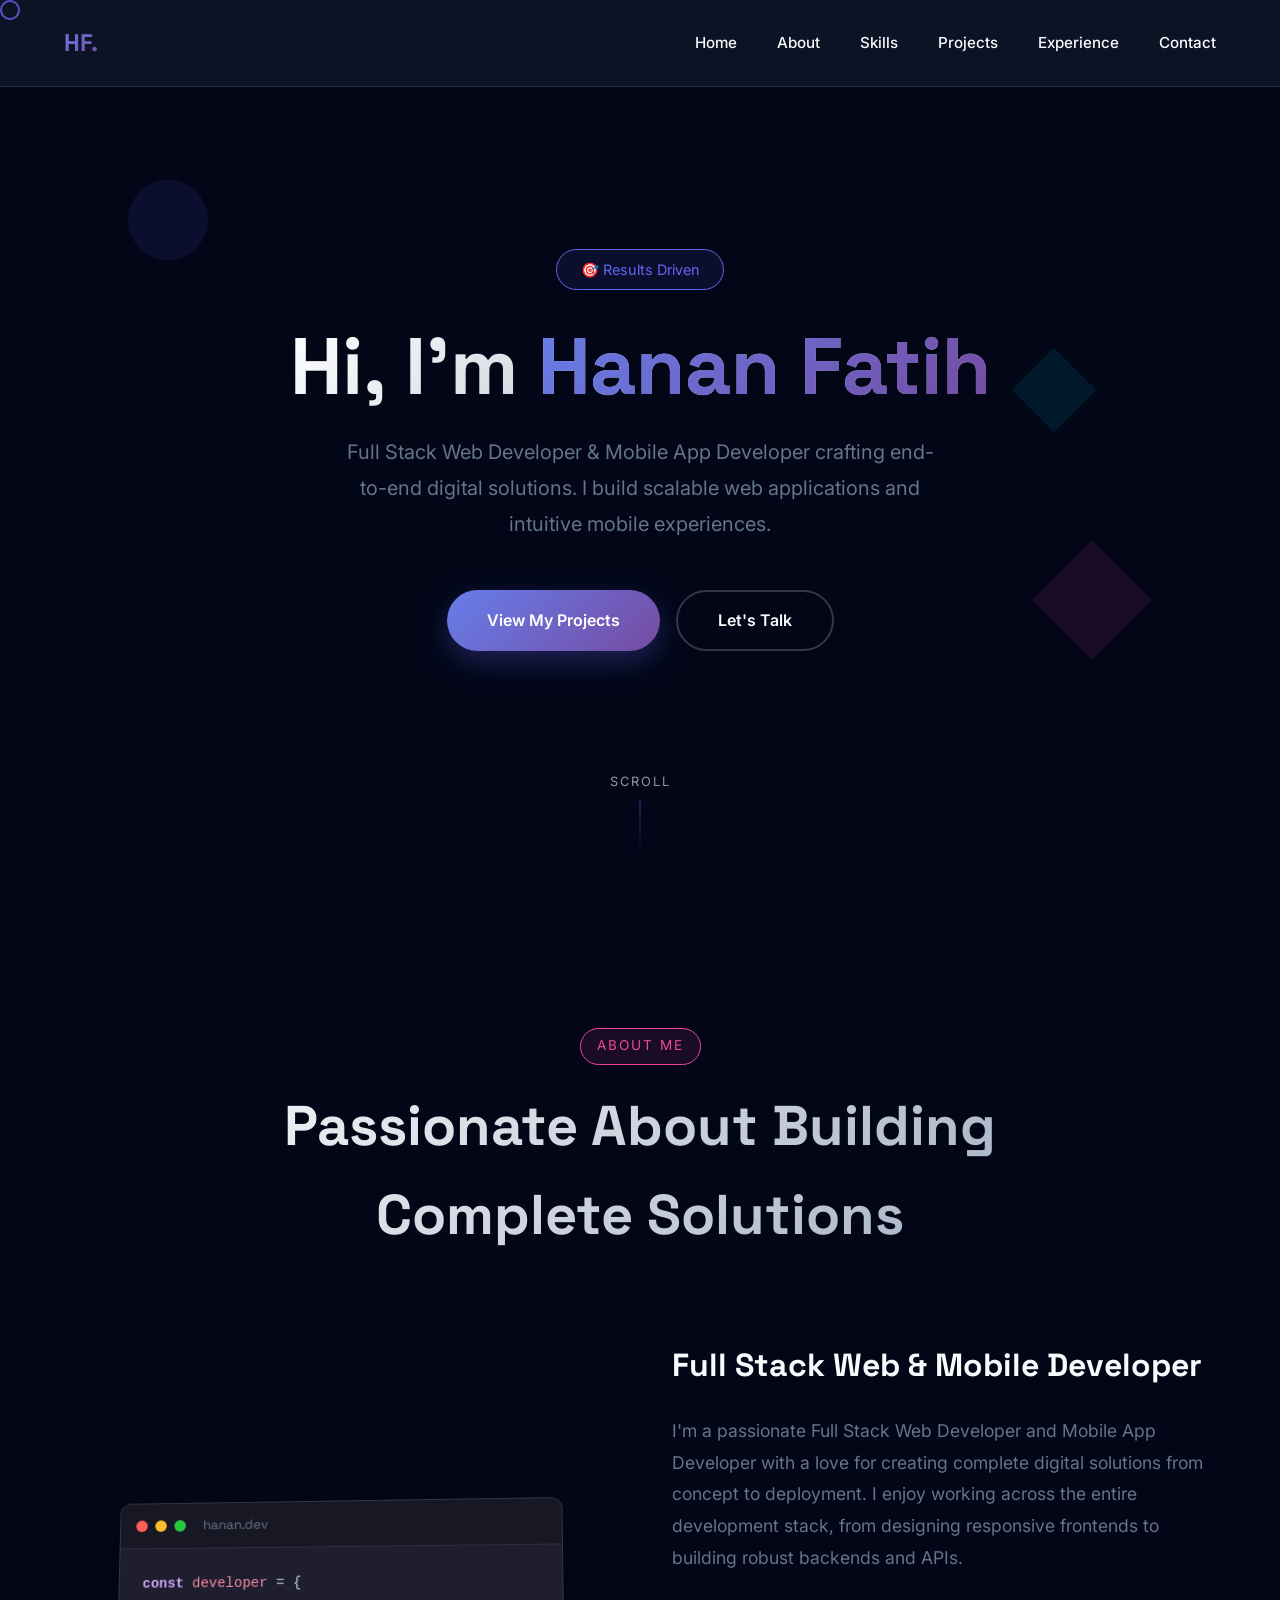
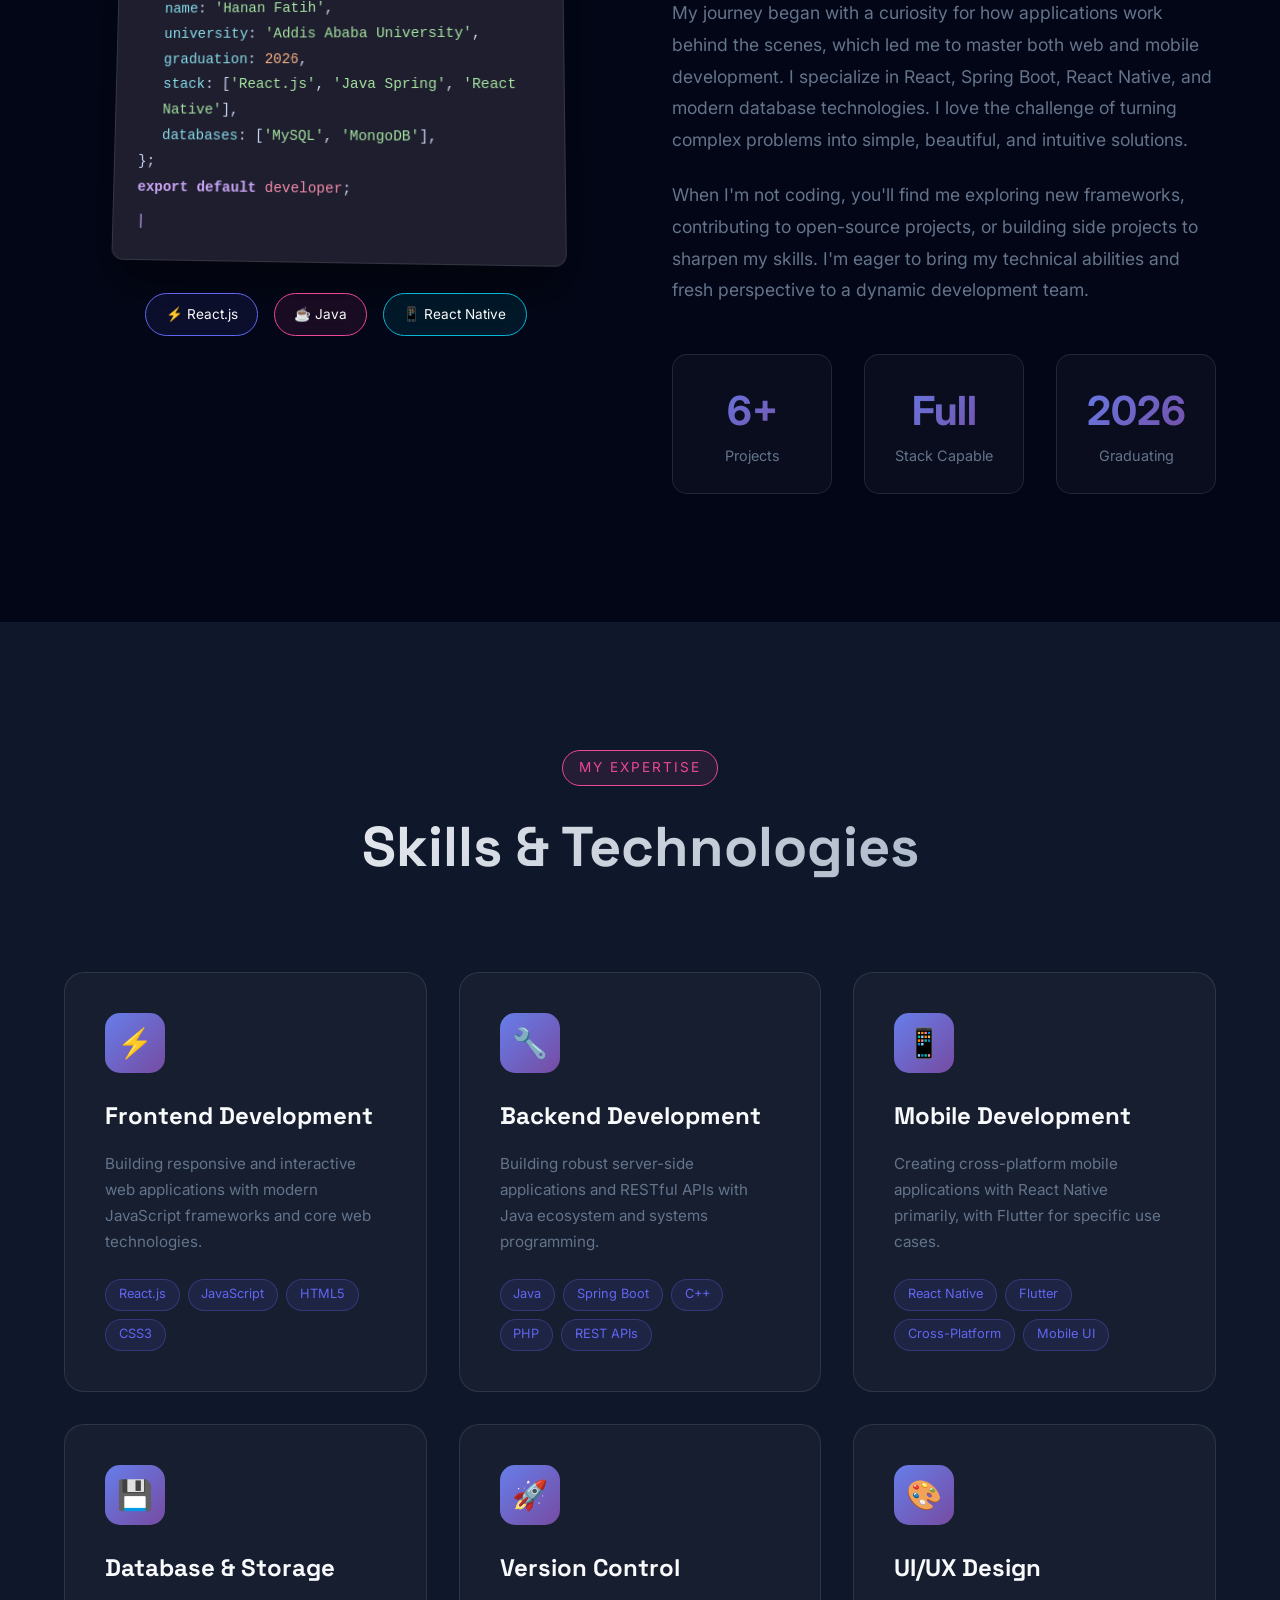
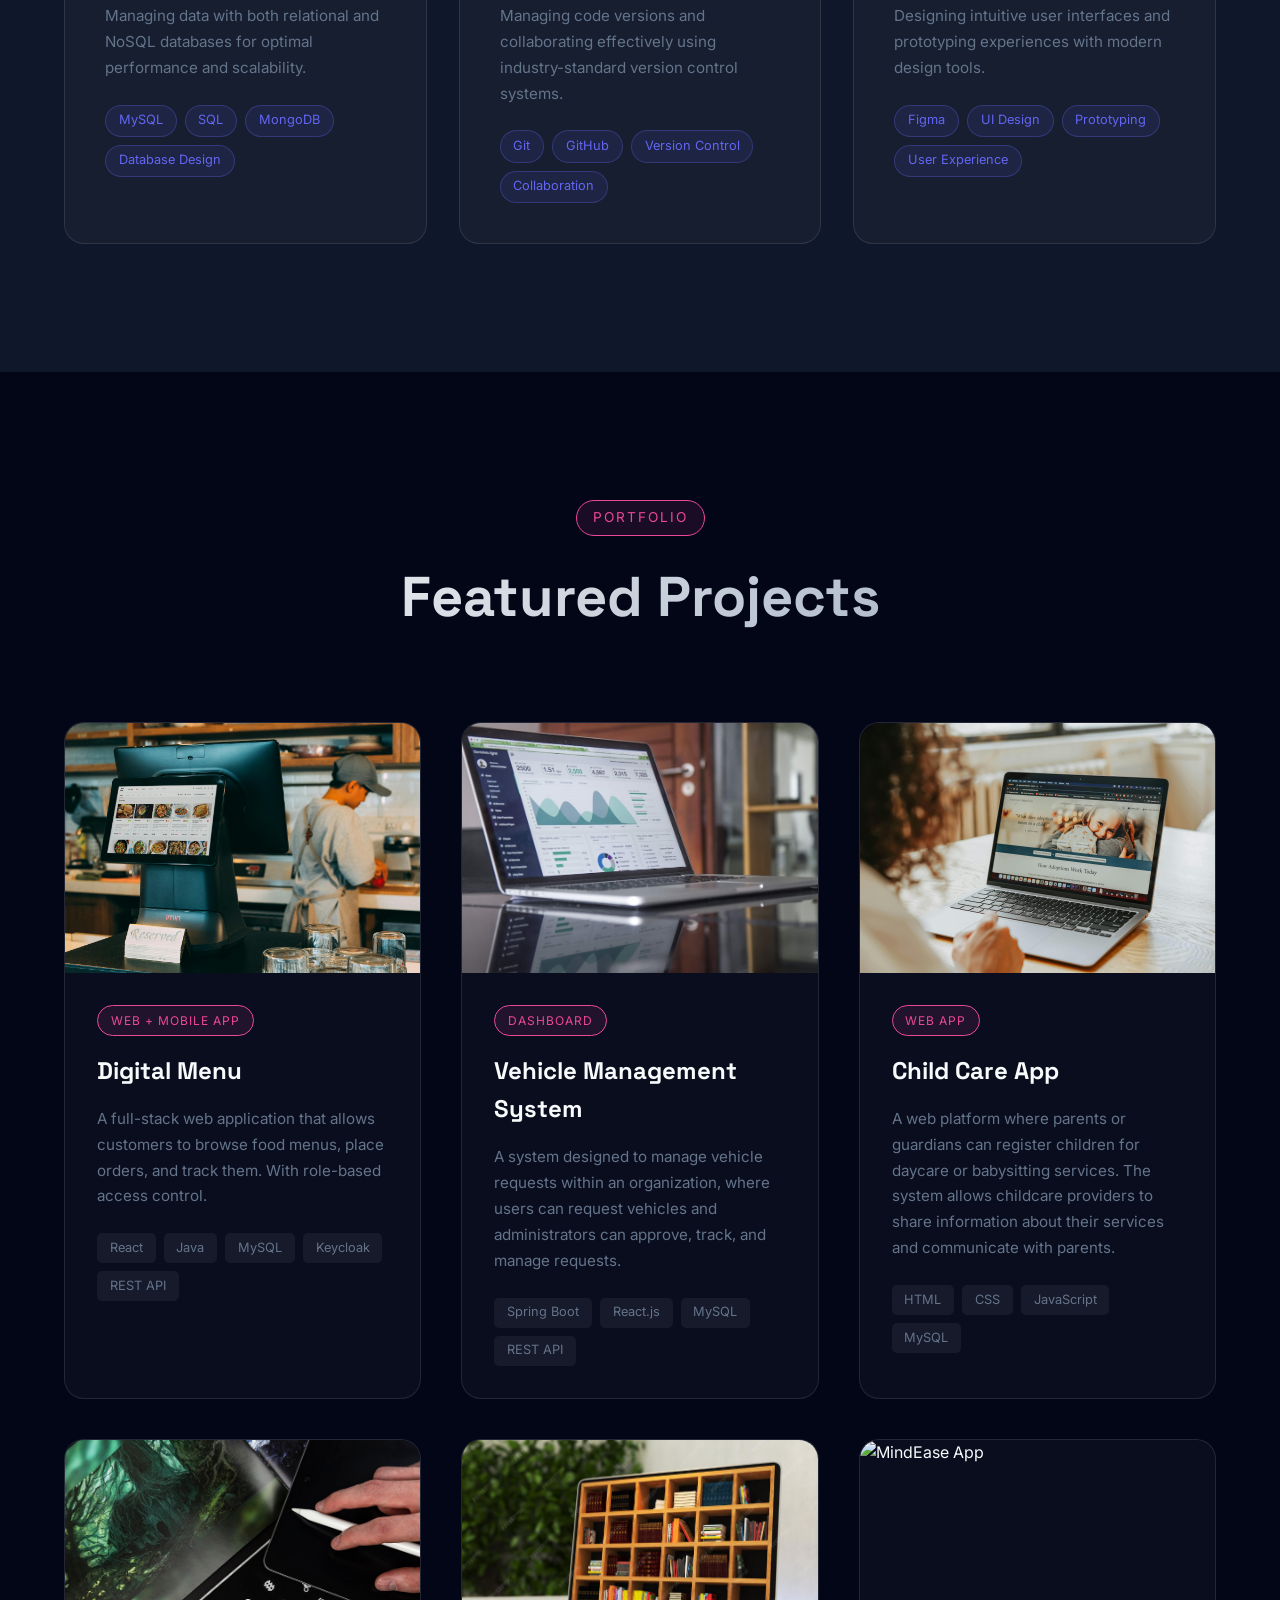
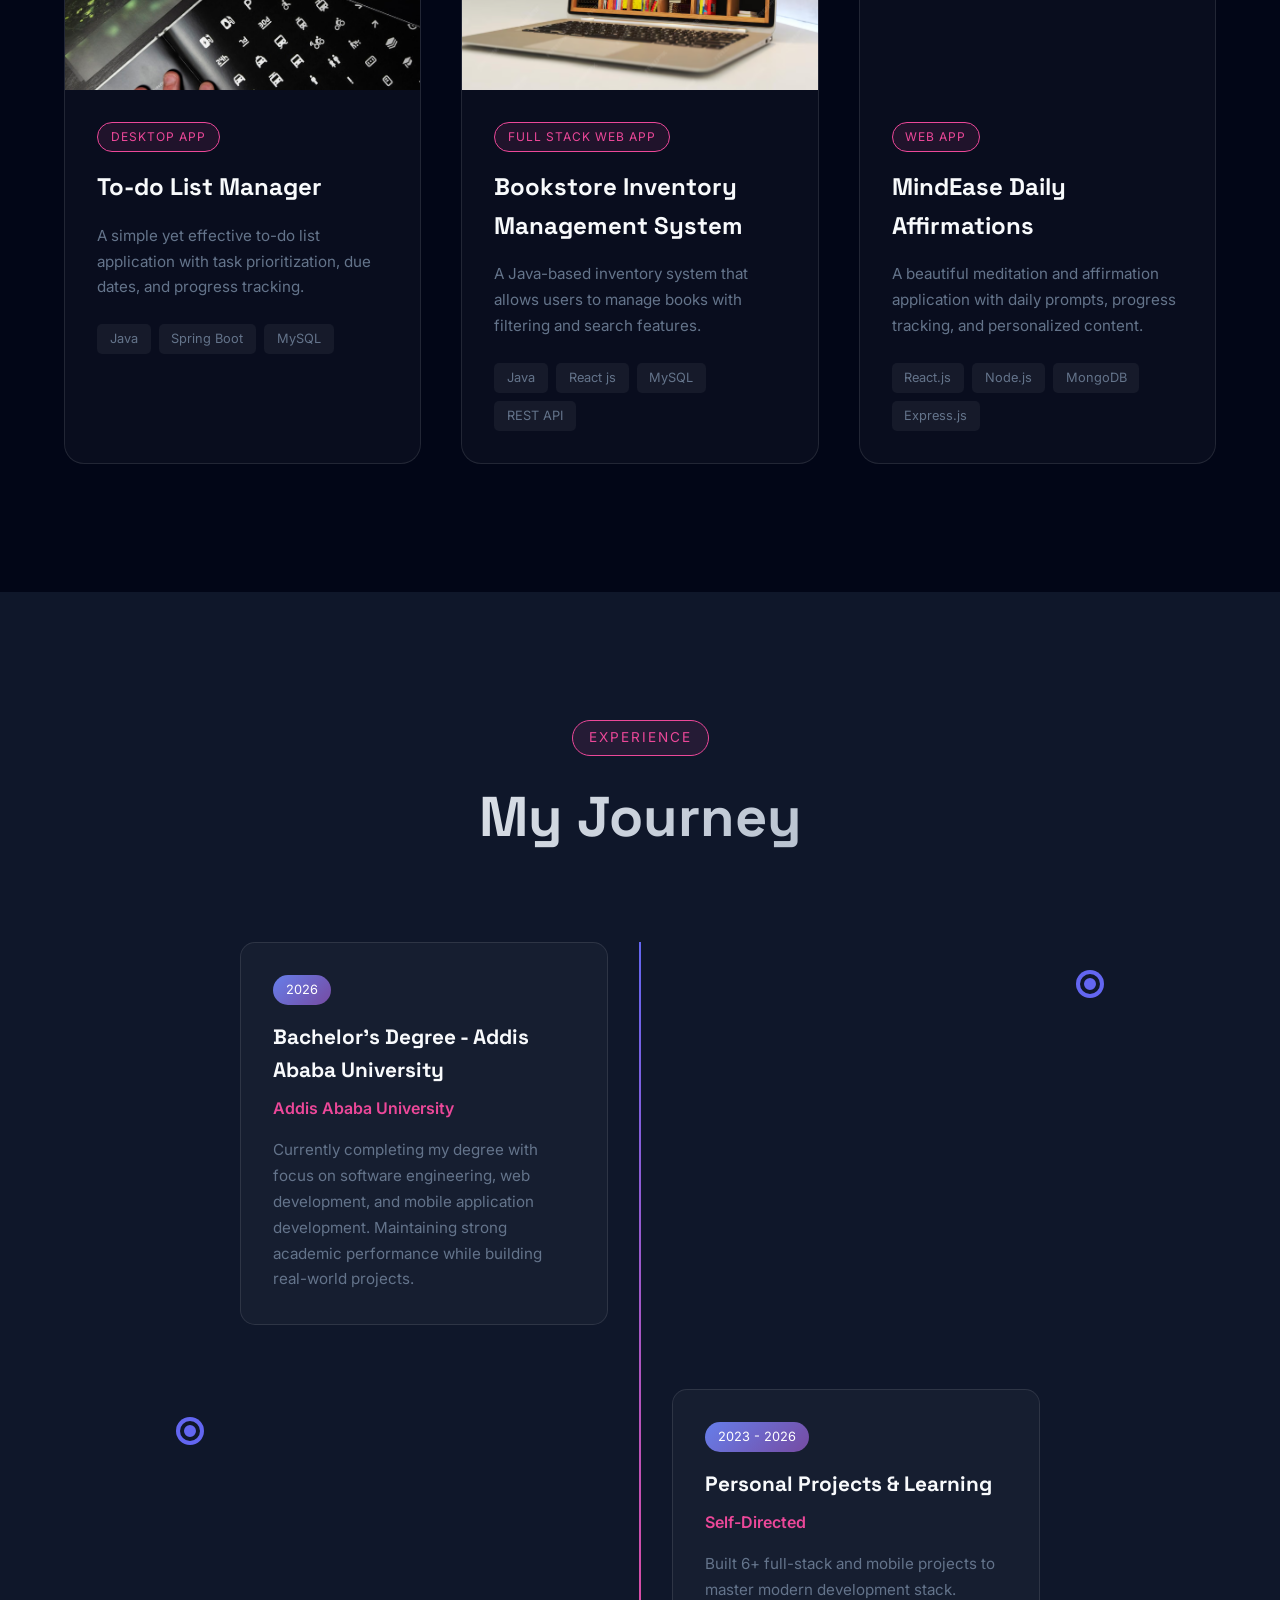
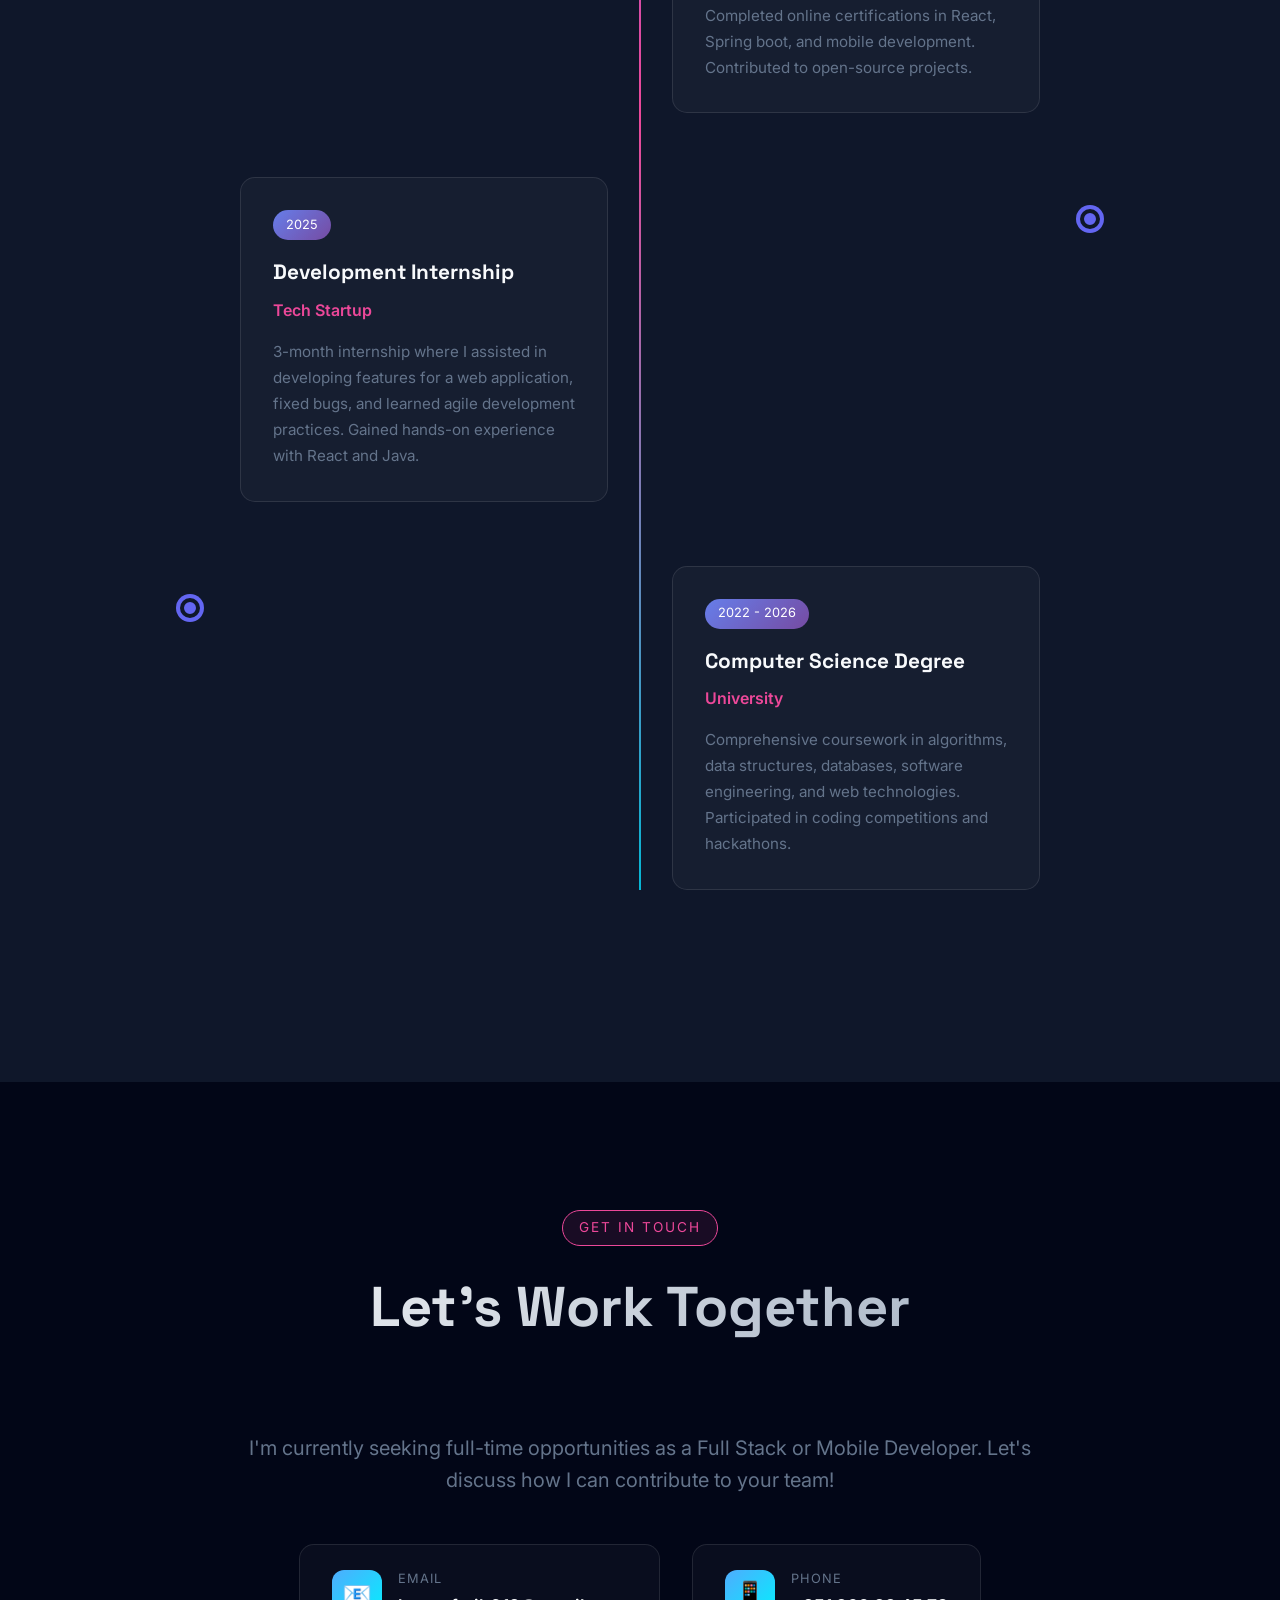
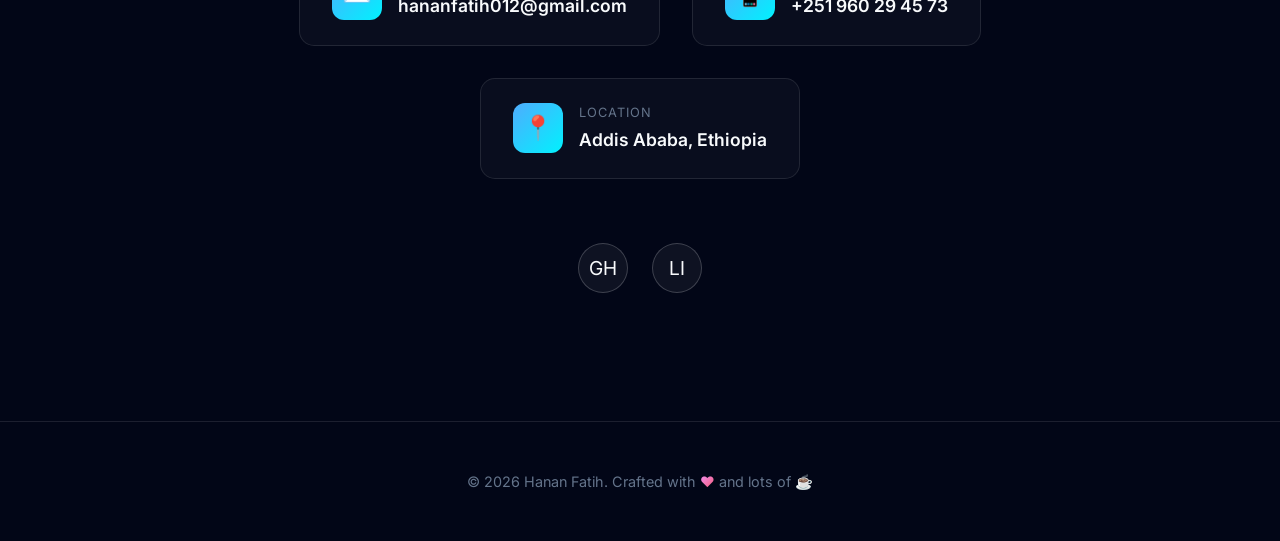
==== index.html @ 32b0396c "renamed:    Portfolio.html -> index.html" ====
<!DOCTYPE html>
<html lang="en">
<head>
    <meta charset="UTF-8">
    <meta name="viewport" content="width=device-width, initial-scale=1.0">
    <title>Hanan Fatih | Full Stack & Mobile Developer</title>
    <link href="https://fonts.googleapis.com/css2?family=Space+Grotesk:wght@300;400;500;600;700&family=Inter:wght@300;400;500;600&display=swap" rel="stylesheet">
    <script src="https://cdnjs.cloudflare.com/ajax/libs/gsap/3.12.2/gsap.min.js"></script>
    <script src="https://cdnjs.cloudflare.com/ajax/libs/gsap/3.12.2/ScrollTrigger.min.js"></script>
    <link rel="stylesheet" href="style.css">
<base target="_blank">
</head>
<body>
    <!-- Custom Cursor -->
    <div class="cursor"></div>

    <!-- Particle Canvas -->
    <canvas id="particles-canvas"></canvas>

    <!-- Navigation -->
    <nav id="navbar">
        <div class="logo">HF.</div>
        <ul class="nav-links">
            <li><a href="#home">Home</a></li>
            <li><a href="#about">About</a></li>
            <li><a href="#skills">Skills</a></li>
            <li><a href="#projects">Projects</a></li>
            <li><a href="#experience">Experience</a></li>
            <li><a href="#contact">Contact</a></li>
        </ul>
        <div class="mobile-menu">
            <span></span>
            <span></span>
            <span></span>
        </div>
    </nav>

    <!-- Hero Section -->
    <section class="hero" id="home">
        <div class="hero-bg">
            <div class="floating-shapes">
                <div class="shape"></div>
                <div class="shape"></div>
                <div class="shape"></div>
            </div>
        </div>
        <div class="hero-content">
            <div class="hero-badge">🎯 Results Driven</div>
            <h1>Hi, I'm <span>Hanan Fatih</span></h1>
            <p>Full Stack Web Developer & Mobile App Developer crafting end-to-end digital solutions. I build scalable web applications and intuitive mobile experiences.</p>
            <div class="hero-buttons">
                <a href="#projects" class="btn btn-primary">View My Projects</a>
                <a href="#contact" class="btn btn-secondary">Let's Talk</a>
            </div>
        </div>
        <div class="scroll-indicator">
            <span>Scroll</span>
            <div class="scroll-line"></div>
        </div>
    </section>

    <!-- About Section -->
    <section class="about" id="about">
        <div class="section-header reveal">
            <span class="section-tag">About Me</span>
            <h2 class="section-title">Passionate About Building<br>Complete Solutions</h2>
        </div>
        <div class="about-grid">
            <div class="about-visual reveal">
                <div class="code-window">
                    <div class="code-header">
                        <div class="code-dot red"></div>
                        <div class="code-dot yellow"></div>
                        <div class="code-dot green"></div>
                        <span class="code-title">hanan.dev</span>
                    </div>
                    <div class="code-content">
                        <div class="code-line">
                            <span class="code-keyword">const</span> <span class="code-variable">developer</span> = {
                        </div>
                        <div class="code-line indent">
                            <span class="code-property">name</span>: <span class="code-string">'Hanan Fatih'</span>,
                        </div>
                        <div class="code-line indent">
                            <span class="code-property">university</span>: <span class="code-string">'Addis Ababa University'</span>,
                        </div>
                        <div class="code-line indent">
                            <span class="code-property">graduation</span>: <span class="code-number">2026</span>,
                        </div>
                        <div class="code-line indent">
                            <span class="code-property">stack</span>: [<span class="code-string">'React.js'</span>, <span class="code-string">'Java Spring'</span>, <span class="code-string">'React Native'</span>],
                        </div>
                        <div class="code-line indent">
                            <span class="code-property">databases</span>: [<span class="code-string">'MySQL'</span>, <span class="code-string">'MongoDB'</span>],
                        </div>
                        <div class="code-line">};</div>
                        <div class="code-line">
                            <span class="code-keyword">export default</span> <span class="code-variable">developer</span>;
                        </div>
                        <div class="cursor-blink">|</div>
                    </div>
                </div>
                <div class="floating-badges">
                    <div class="float-badge">⚡ React.js</div>
                    <div class="float-badge">☕ Java </div>
                    <div class="float-badge">📱 React Native</div>
                </div>
            </div>
            <div class="about-content reveal">
                <h3>Full Stack Web & Mobile Developer</h3>
                <p>I'm a passionate Full Stack Web Developer and Mobile App Developer with a love for creating complete digital solutions from concept to deployment. I enjoy working across the entire development stack, from designing responsive frontends to building robust backends and APIs.</p>
                <p>My journey began with a curiosity for how applications work behind the scenes, which led me to master both web and mobile development. I specialize in React, Spring Boot, React Native, and modern database technologies. I love the challenge of turning complex problems into simple, beautiful, and intuitive solutions.</p>
                <p>When I'm not coding, you'll find me exploring new frameworks, contributing to open-source projects, or building side projects to sharpen my skills. I'm eager to bring my technical abilities and fresh perspective to a dynamic development team.</p>
                <div class="stats">
                    <div class="stat-item">
                        <span class="stat-number">6+</span>
                        <span class="stat-label">Projects </span>
                    </div>
                    <div class="stat-item">
                        <span class="stat-number">Full</span>
                        <span class="stat-label">Stack Capable</span>
                    </div>
                    <div class="stat-item">
                        <span class="stat-number">2026</span>
                        <span class="stat-label">Graduating</span>
                    </div>
                </div>
            </div>
        </div>
    </section>

    <!-- Skills Section -->
    <section class="skills" id="skills">
        <div class="section-header reveal">
            <span class="section-tag">My Expertise</span>
            <h2 class="section-title">Skills & Technologies</h2>
        </div>
        <div class="skills-grid">
            <div class="skill-card reveal">
                <div class="skill-icon">⚡</div>
                <h3>Frontend Development</h3>
                <p>Building responsive and interactive web applications with modern JavaScript frameworks and core web technologies.</p>
                <div class="skill-tags">
                    <span class="skill-tag">React.js</span>
                    <span class="skill-tag">JavaScript</span>
                    <span class="skill-tag">HTML5</span>
                    <span class="skill-tag">CSS3</span>
                </div>
            </div>
            <div class="skill-card reveal">
                <div class="skill-icon">🔧</div>
                <h3>Backend Development</h3>
                <p>Building robust server-side applications and RESTful APIs with Java ecosystem and systems programming.</p>
                <div class="skill-tags">
                    <span class="skill-tag">Java</span>
                    <span class="skill-tag">Spring Boot</span>
                    <span class="skill-tag">C++</span>
                    <span class="skill-tag">PHP</span>
                    <span class="skill-tag">REST APIs</span>
                </div>
            </div>
            <div class="skill-card reveal">
                <div class="skill-icon">📱</div>
                <h3>Mobile Development</h3>
                <p>Creating cross-platform mobile applications with React Native primarily, with Flutter for specific use cases.</p>
                <div class="skill-tags">
                    <span class="skill-tag">React Native</span>
                    <span class="skill-tag">Flutter</span>
                    <span class="skill-tag">Cross-Platform</span>
                    <span class="skill-tag">Mobile UI</span>
                </div>
            </div>
            <div class="skill-card reveal">
                <div class="skill-icon">💾</div>
                <h3>Database & Storage</h3>
                <p>Managing data with both relational and NoSQL databases for optimal performance and scalability.</p>
                <div class="skill-tags">
                    <span class="skill-tag">MySQL</span>
                    <span class="skill-tag">SQL</span>
                    <span class="skill-tag">MongoDB</span>
                    <span class="skill-tag">Database Design</span>
                </div>
            </div>
            <div class="skill-card reveal">
                <div class="skill-icon">🚀</div>
                <h3>Version Control</h3>
                <p>Managing code versions and collaborating effectively using industry-standard version control systems.</p>
                <div class="skill-tags">
                    <span class="skill-tag">Git</span>
                    <span class="skill-tag">GitHub</span>
                    <span class="skill-tag">Version Control</span>
                    <span class="skill-tag">Collaboration</span>
                </div>
            </div>
            <div class="skill-card reveal">
                <div class="skill-icon">🎨</div>
                <h3>UI/UX Design</h3>
                <p>Designing intuitive user interfaces and prototyping experiences with modern design tools.</p>
                <div class="skill-tags">
                    <span class="skill-tag">Figma</span>
                    <span class="skill-tag">UI Design</span>
                    <span class="skill-tag">Prototyping</span>
                    <span class="skill-tag">User Experience</span>
                </div>
            </div>
        </div>
    </section>

    <!-- Projects Section -->
    <section class="projects" id="projects">
        <div class="section-header reveal">
            <span class="section-tag">Portfolio</span>
            <h2 class="section-title">Featured Projects</h2>
        </div>
        <div class="projects-grid">
            <div class="project-card reveal">
                <div class="project-image">
                    <img src="./assets/DigitalMenu.jpg" alt="Digital Menu">
                    <div class="project-overlay">
                        <div class="project-links">
                            <a href="#" class="project-link" title="View Live">🔗</a>
                            <a href="#" class="project-link" title="View Code">💻</a>
                        </div>
                    </div>
                </div>
                <div class="project-content">
                    <span class="project-category">Web + Mobile App</span>
                    <h3>Digital Menu</h3>
                    <p>A full-stack web application that allows customers to browse food menus, place orders, and track them. With role-based access control.</p>
                    <div class="project-tech">
                        <span class="tech-tag">React</span>
                        <span class="tech-tag">Java</span>
                        <span class="tech-tag">MySQL</span>
                        <span class="tech-tag">Keycloak</span>
                        <span class="tech-tag">REST API</span>
                    </div>
                </div>
            </div>
            <div class="project-card reveal">
                <div class="project-image">
                    <img src="./assets/vehicleWeb.jpg" alt="Vehicle Management System">
                    <div class="project-overlay">
                        <div class="project-links">
                            <a href="#" class="project-link" title="View Live">🔗</a>
                            <a href="#" class="project-link" title="View Code">💻</a>
                        </div>
                    </div>
                </div>
                <div class="project-content">
                    <span class="project-category">Dashboard</span>
                    <h3>Vehicle Management System</h3>
                    <p>A system designed to manage vehicle requests within an organization, where users can request vehicles and administrators can approve, track, and manage requests.</p>
                    <div class="project-tech">
                        <span class="tech-tag">Spring Boot</span>
                        <span class="tech-tag">React.js</span>
                        <span class="tech-tag">MySQL</span>
                        <span class="tech-tag">REST API</span>
                    </div>
                </div>
            </div>
            <div class="project-card reveal">
                <div class="project-image">
                    <img src="./assets/ChildCare.jpg" alt="Task Management App">
                    <div class="project-overlay">
                        <div class="project-links">
                            <a href="#" class="project-link" title="View Live">🔗</a>
                            <a href="#" class="project-link" title="View Code">💻</a>
                        </div>
                    </div>
                </div>
                <div class="project-content">
                    <span class="project-category">Web App</span>
                    <h3>Child Care App</h3>
                    <p>A web platform where parents or guardians can register children for daycare or babysitting services. The system allows childcare providers to share information about their services and communicate with parents.</p>
                    <div class="project-tech">
                        <span class="tech-tag">HTML</span>
                        <span class="tech-tag">CSS</span>
                        <span class="tech-tag">JavaScript</span>
                        <span class="tech-tag">MySQL</span>
                    </div>
                </div>
            </div>
            <div class="project-card reveal">
                <div class="project-image">
                    <img src="./assets/TodoApp.jpg" alt="To-do List Manager">
                    <div class="project-overlay">
                        <div class="project-links">
                            <a href="#" class="project-link" title="View Live">🔗</a>
                            <a href="#" class="project-link" title="View Code">💻</a>
                        </div>
                    </div>
                </div>
                <div class="project-content">
                    <span class="project-category">Desktop App</span>
                    <h3>To-do List Manager</h3>
                    <p>A simple yet effective to-do list application with task prioritization, due dates, and progress tracking.</p>
                    <div class="project-tech">
                        <span class="tech-tag">Java</span>
                        <span class="tech-tag">Spring Boot</span>
                        <span class="tech-tag">MySQL</span>
                    </div>
                </div>
            </div>
            <div class="project-card reveal">
                <div class="project-image">
                    <img src="./assets/BookInventory.png" alt="Bookstore Inventory Management System">
                    <div class="project-overlay">
                        <div class="project-links">
                            <a href="#" class="project-link" title="View Live">🔗</a>
                            <a href="#" class="project-link" title="View Code">💻</a>
                        </div>
                    </div>
                </div>
                <div class="project-content">
                    <span class="project-category">Full Stack Web App</span>
                    <h3>Bookstore Inventory Management System</h3>
                    <p>A Java-based inventory system that allows users to manage books with filtering and search features. </p>
                    <div class="project-tech">
                        <span class="tech-tag">Java</span>
                        <span class="tech-tag">React js</span>
                        <span class="tech-tag">MySQL</span>
                        <span class="tech-tag">REST API</span>
                    </div>
                </div>
            </div>
            <div class="project-card reveal">
                <div class="project-image">
                    <img src="./assets/mentalHealth.jpg" alt="MindEase App">
                    <div class="project-overlay">
                        <div class="project-links">
                            <a href="#" class="project-link" title="View Live">🔗</a>
                            <a href="#" class="project-link" title="View Code">💻</a>
                        </div>
                    </div>
                </div>
                <div class="project-content">
                    <span class="project-category">Web App</span>
                    <h3>MindEase Daily Affirmations</h3>
                    <p>A beautiful meditation and affirmation application with daily prompts, progress tracking, and personalized content.</p>
                    <div class="project-tech">
                        <span class="tech-tag">React.js</span>
                        <span class="tech-tag">Node.js</span>
                        <span class="tech-tag">MongoDB</span>
                        <span class="tech-tag">Express.js</span>
                    </div>
                </div>
            </div>
            
        </div>
    </section>

    <!-- Experience Section -->
    <section class="experience" id="experience">
        <div class="section-header reveal">
            <span class="section-tag">Experience</span>
            <h2 class="section-title">My Journey</h2>
        </div>
        <div class="timeline">
            <div class="timeline-item reveal">
                <div class="timeline-content">
                    <span class="timeline-date">2026</span>
                    <h3>Bachelor's Degree - Addis Ababa University</h3>
                    <span class="timeline-company">Addis Ababa University</span>
                    <p>Currently completing my degree with focus on software engineering, web development, and mobile application development. Maintaining strong academic performance while building real-world projects.</p>
                </div>
                <div class="timeline-dot"></div>
            </div>
            <div class="timeline-item reveal">
                <div class="timeline-content">
                    <span class="timeline-date">2023 - 2026</span>
                    <h3>Personal Projects & Learning</h3>
                    <span class="timeline-company">Self-Directed</span>
                    <p>Built 6+ full-stack and mobile projects to master modern development stack. Completed online certifications in React, Spring boot, and mobile development. Contributed to open-source projects.</p>
                </div>
                <div class="timeline-dot"></div>
            </div>
            <div class="timeline-item reveal">
                <div class="timeline-content">
                    <span class="timeline-date">2025</span>
                    <h3>Development Internship</h3>
                    <span class="timeline-company">Tech Startup</span>
                    <p>3-month internship where I assisted in developing features for a web application, fixed bugs, and learned agile development practices. Gained hands-on experience with React and Java.</p>
                </div>
                <div class="timeline-dot"></div>
            </div>
            <div class="timeline-item reveal">
                <div class="timeline-content">
                    <span class="timeline-date">2022 - 2026</span>
                    <h3>Computer Science Degree</h3>
                    <span class="timeline-company">University</span>
                    <p>Comprehensive coursework in algorithms, data structures, databases, software engineering, and web technologies. Participated in coding competitions and hackathons.</p>
                </div>
                <div class="timeline-dot"></div>
            </div>
        </div>
    </section>

    <!-- Contact Section -->
    <section class="contact" id="contact">
        <div class="section-header reveal">
            <span class="section-tag">Get In Touch</span>
            <h2 class="section-title">Let's Work Together</h2>
        </div>
        <div class="contact-container reveal">
            <p class="contact-text">I'm currently seeking full-time opportunities as a Full Stack or Mobile Developer. Let's discuss how I can contribute to your team!</p>
            <div class="contact-links">
                <a href="mailto:hananfatih012@gmail.com" class="contact-item">
                    <div class="contact-icon">📧</div>
                    <div class="contact-info">
                        <div class="contact-label">Email</div>
                        <div class="contact-value">hananfatih012@gmail.com</div>
                    </div>
                </a>
                <a href="tel:+251960294573" class="contact-item">
                    <div class="contact-icon">📱</div>
                    <div class="contact-info">
                        <div class="contact-label">Phone</div>
                        <div class="contact-value">+251 960 29 45 73</div>
                    </div>
                </a>
                <a href="#" class="contact-item">
                    <div class="contact-icon">📍</div>
                    <div class="contact-info">
                        <div class="contact-label">Location</div>
                        <div class="contact-value">Addis Ababa, Ethiopia</div>
                    </div>
                </a>
            </div>
            <div class="social-links">
                <a href="https://github.com/hanufa10" class="social-link" title="GitHub">GH</a>
                <a href="https://www.linkedin.com/in/hanan-fatih-b76311338" class="social-link" title="LinkedIn">LI</a>
                
            </div>
        </div>
    </section>

    <!-- Footer -->
    <footer>
        <p>© 2026 Hanan Fatih. Crafted with <span>♥</span> and lots of ☕</p>
    </footer>

    <script>
        // Register GSAP ScrollTrigger
        gsap.registerPlugin(ScrollTrigger);

        // Custom Cursor
        const cursor = document.querySelector('.cursor');
        const interactiveElements = document.querySelectorAll('a, button, .skill-card, .project-card, .contact-item');

        document.addEventListener('mousemove', (e) => {
            cursor.style.left = e.clientX - 10 + 'px';
            cursor.style.top = e.clientY - 10 + 'px';
        });

        interactiveElements.forEach(el => {
            el.addEventListener('mouseenter', () => cursor.classList.add('hover'));
            el.addEventListener('mouseleave', () => cursor.classList.remove('hover'));
        });

        // Navigation scroll effect
        const navbar = document.getElementById('navbar');
        window.addEventListener('scroll', () => {
            if (window.scrollY > 50) {
                navbar.classList.add('scrolled');
            } else {
                navbar.classList.remove('scrolled');
            }
        });

        // Reveal animations - FIXED: Use GSAP for better reliability
        const revealElements = document.querySelectorAll('.reveal');

        revealElements.forEach((element, index) => {
            // Set initial state
            gsap.set(element, { opacity: 0, y: 30 });

            // Create scroll trigger
            ScrollTrigger.create({
                trigger: element,
                start: 'top 85%',
                onEnter: () => {
                    gsap.to(element, {
                        opacity: 1,
                        y: 0,
                        duration: 0.8,
                        delay: index * 0.05,
                        ease: 'power3.out'
                    });
                },
                once: true
            });
        });

        // GSAP Animations for hero
        gsap.from('.hero-badge', {
            opacity: 0,
            y: 30,
            duration: 1,
            delay: 0.2,
            ease: 'power3.out'
        });

        gsap.from('.hero h1', {
            opacity: 0,
            y: 50,
            duration: 1,
            delay: 0.4,
            ease: 'power3.out'
        });

        gsap.from('.hero p', {
            opacity: 0,
            y: 30,
            duration: 1,
            delay: 0.6,
            ease: 'power3.out'
        });

        gsap.from('.hero-buttons', {
            opacity: 0,
            y: 30,
            duration: 1,
            delay: 0.8,
            ease: 'power3.out'
        });

        // Parallax effect for shapes
        gsap.to('.shape', {
            scrollTrigger: {
                trigger: '.hero',
                start: 'top top',
                end: 'bottom top',
                scrub: 1
            },
            y: 200,
            rotation: 360
        });

        // Stagger animations for cards
        gsap.from('.skill-card', {
            scrollTrigger: {
                trigger: '.skills-grid',
                start: 'top 80%'
            },
            opacity: 0,
            y: 50,
            duration: 0.8,
            stagger: 0.1,
            ease: 'power3.out'
        });

        gsap.from('.project-card', {
            scrollTrigger: {
                trigger: '.projects-grid',
                start: 'top 80%'
            },
            opacity: 0,
            y: 50,
            duration: 0.8,
            stagger: 0.15,
            ease: 'power3.out'
        });

        gsap.from('.timeline-item', {
            scrollTrigger: {
                trigger: '.timeline',
                start: 'top 80%'
            },
            opacity: 0,
            x: -50,
            duration: 0.8,
            stagger: 0.2,
            ease: 'power3.out'
        });

        // Particle System
        const canvas = document.getElementById('particles-canvas');
        const ctx = canvas.getContext('2d');

        canvas.width = window.innerWidth;
        canvas.height = window.innerHeight;

        const particles = [];
        const particleCount = 25;

        class Particle {
            constructor() {
                this.x = Math.random() * canvas.width;
                this.y = Math.random() * canvas.height;
                this.size = Math.random() * 2 + 1;
                this.speedX = Math.random() * 0.5 - 0.25;
                this.speedY = Math.random() * 0.5 - 0.25;
                this.color = `rgba(${Math.random() * 100 + 100}, ${Math.random() * 100 + 100}, 255, ${Math.random() * 0.3 + 0.1})`;
            }

            update() {
                this.x += this.speedX;
                this.y += this.speedY;

                if (this.x > canvas.width) this.x = 0;
                if (this.x < 0) this.x = canvas.width;
                if (this.y > canvas.height) this.y = 0;
                if (this.y < 0) this.y = canvas.height;
            }

            draw() {
                ctx.fillStyle = this.color;
                ctx.beginPath();
                ctx.arc(this.x, this.y, this.size, 0, Math.PI * 2);
                ctx.fill();
            }
        }

        function initParticles() {
            for (let i = 0; i < particleCount; i++) {
                particles.push(new Particle());
            }
        }

        function animateParticles() {
            ctx.clearRect(0, 0, canvas.width, canvas.height);

            for (let i = 0; i < particles.length; i++) {
                particles[i].update();
                particles[i].draw();

                // Connect particles
                for (let j = i; j < particles.length; j++) {
                    const dx = particles[i].x - particles[j].x;
                    const dy = particles[i].y - particles[j].y;
                    const distance = Math.sqrt(dx * dx + dy * dy);

                    if (distance < 100) {
                        ctx.beginPath();
                        ctx.strokeStyle = `rgba(99, 102, 241, ${0.1 - distance/1000})`;
                        ctx.lineWidth = 0.5;
                        ctx.moveTo(particles[i].x, particles[i].y);
                        ctx.lineTo(particles[j].x, particles[j].y);
                        ctx.stroke();
                    }
                }
            }

            requestAnimationFrame(animateParticles);
        }

        initParticles();
        animateParticles();

        window.addEventListener('resize', () => {
            canvas.width = window.innerWidth;
            canvas.height = window.innerHeight;
        });

        // Smooth scroll for navigation links
        document.querySelectorAll('a[href^="#"]').forEach(anchor => {
            anchor.addEventListener('click', function (e) {
                e.preventDefault();
                const target = document.querySelector(this.getAttribute('href'));
                if (target) {
                    target.scrollIntoView({
                        behavior: 'smooth',
                        block: 'start'
                    });
                }
            });
        });

        // Mobile menu toggle
        const mobileMenu = document.querySelector('.mobile-menu');
        const navLinks = document.querySelector('.nav-links');

        mobileMenu.addEventListener('click', () => {
            navLinks.style.display = navLinks.style.display === 'flex' ? 'none' : 'flex';
            navLinks.style.position = 'absolute';
            navLinks.style.top = '100%';
            navLinks.style.left = '0';
            navLinks.style.right = '0';
            navLinks.style.flexDirection = 'column';
            navLinks.style.background = 'rgba(2, 6, 23, 0.98)';
            navLinks.style.padding = '2rem';
            navLinks.style.backdropFilter = 'blur(20px)';
        });
    </script>
</body>
</html>
---- style.css ----
:root {
            --primary: #6366f1;
            --primary-dark: #4f46e5;
            --secondary: #ec4899;
            --accent: #06b6d4;
            --dark: #0f172a;
            --darker: #020617;
            --light: #f8fafc;
            --gray: #64748b;
            --gradient-1: linear-gradient(135deg, #667eea 0%, #764ba2 100%);
            --gradient-2: linear-gradient(135deg, #f093fb 0%, #f5576c 100%);
            --gradient-3: linear-gradient(135deg, #4facfe 0%, #00f2fe 100%);
        }

        * {
            margin: 0;
            padding: 0;
            box-sizing: border-box;
        }

        html {
            scroll-behavior: smooth;
        }

        body {
            font-family: 'Inter', sans-serif;
            background: var(--darker);
            color: var(--light);
            overflow-x: hidden;
            line-height: 1.6;
        }

        h1, h2, h3, h4 {
            font-family: 'Space Grotesk', sans-serif;
            font-weight: 700;
        }

        /* Custom Cursor */
        .cursor {
            width: 20px;
            height: 20px;
            border: 2px solid var(--primary);
            border-radius: 50%;
            position: fixed;
            pointer-events: none;
            z-index: 9999;
            transition: transform 0.1s, background 0.3s;
            mix-blend-mode: difference;
        }

        .cursor.hover {
            transform: scale(2);
            background: var(--primary);
        }

        /* Navigation */
        nav {
            position: fixed;
            top: 0;
            width: 100%;
            padding: 1.5rem 5%;
            display: flex;
            justify-content: space-between;
            align-items: center;
            z-index: 1000;
            backdrop-filter: blur(20px);
            background: rgba(15, 23, 42, 0.8);
            border-bottom: 1px solid rgba(255, 255, 255, 0.1);
            transition: all 0.3s;
        }

        nav.scrolled {
            padding: 1rem 5%;
            background: rgba(2, 6, 23, 0.95);
        }

        .logo {
            font-family: 'Space Grotesk', sans-serif;
            font-size: 1.5rem;
            font-weight: 700;
            background: var(--gradient-1);
            -webkit-background-clip: text;
            -webkit-text-fill-color: transparent;
            background-clip: text;
            cursor: pointer;
            position: relative;
        }

        .logo::after {
            content: '';
            position: absolute;
            bottom: -5px;
            left: 0;
            width: 0;
            height: 2px;
            background: var(--gradient-1);
            transition: width 0.3s;
        }

        .logo:hover::after {
            width: 100%;
        }

        .nav-links {
            display: flex;
            gap: 2.5rem;
            list-style: none;
        }

        .nav-links a {
            color: var(--light);
            text-decoration: none;
            font-weight: 500;
            position: relative;
            transition: color 0.3s;
            font-size: 0.95rem;
        }

        .nav-links a::before {
            content: '';
            position: absolute;
            bottom: -5px;
            left: 0;
            width: 0;
            height: 2px;
            background: var(--gradient-2);
            transition: width 0.3s;
        }

        .nav-links a:hover::before {
            width: 100%;
        }

        .nav-links a:hover {
            color: var(--secondary);
        }

        .mobile-menu {
            display: none;
            flex-direction: column;
            gap: 5px;
            cursor: pointer;
        }

        .mobile-menu span {
            width: 25px;
            height: 3px;
            background: var(--light);
            transition: all 0.3s;
            border-radius: 3px;
        }

        /* Hero Section */
        .hero {
            min-height: 100vh;
            display: flex;
            align-items: center;
            justify-content: center;
            position: relative;
            overflow: hidden;
            padding: 0 5%;
        }

        .hero-bg {
            position: absolute;
            top: 0;
            left: 0;
            width: 100%;
            height: 100%;
            z-index: 0;
        }

        .floating-shapes {
            position: absolute;
            width: 100%;
            height: 100%;
            overflow: hidden;
        }

        .shape {
            position: absolute;
            opacity: 0.1;
            animation: float 20s infinite ease-in-out;
        }

        .shape:nth-child(1) {
            width: 80px;
            height: 80px;
            background: var(--primary);
            border-radius: 50%;
            top: 20%;
            left: 10%;
            animation-delay: 0s;
        }

        .shape:nth-child(2) {
            width: 120px;
            height: 120px;
            background: var(--secondary);
            clip-path: polygon(50% 0%, 100% 50%, 50% 100%, 0% 50%);
            top: 60%;
            right: 10%;
            animation-delay: 5s;
        }

        .shape:nth-child(3) {
            width: 60px;
            height: 60px;
            background: var(--accent);
            transform: rotate(45deg);
            top: 40%;
            left: 80%;
            animation-delay: 10s;
        }

        @keyframes float {
            0%, 100% { transform: translateY(0) rotate(0deg); }
            50% { transform: translateY(-30px) rotate(180deg); }
        }

        .hero-content {
            position: relative;
            z-index: 1;
            text-align: center;
            max-width: 900px;
        }

        .hero-badge {
            display: inline-block;
            padding: 0.5rem 1.5rem;
            background: rgba(99, 102, 241, 0.1);
            border: 1px solid var(--primary);
            border-radius: 50px;
            font-size: 0.9rem;
            color: var(--primary);
            margin-bottom: 2rem;
            animation: pulse 2s infinite;
        }

        @keyframes pulse {
            0%, 100% { box-shadow: 0 0 0 0 rgba(99, 102, 241, 0.4); }
            50% { box-shadow: 0 0 0 10px rgba(99, 102, 241, 0); }
        }

        .hero h1 {
            font-size: clamp(2.5rem, 8vw, 5rem);
            line-height: 1.1;
            margin-bottom: 1.5rem;
            background: linear-gradient(135deg, #fff 0%, #94a3b8 100%);
            -webkit-background-clip: text;
            -webkit-text-fill-color: transparent;
            background-clip: text;
        }

        .hero h1 span {
            background: var(--gradient-1);
            -webkit-background-clip: text;
            -webkit-text-fill-color: transparent;
            background-clip: text;
        }

        .hero p {
            font-size: 1.25rem;
            color: var(--gray);
            max-width: 600px;
            margin: 0 auto 3rem;
            line-height: 1.8;
        }

        .hero-buttons {
            display: flex;
            gap: 1rem;
            justify-content: center;
            flex-wrap: wrap;
        }

        .btn {
            padding: 1rem 2.5rem;
            border: none;
            border-radius: 50px;
            font-size: 1rem;
            font-weight: 600;
            cursor: pointer;
            transition: all 0.3s;
            text-decoration: none;
            display: inline-flex;
            align-items: center;
            gap: 0.5rem;
            position: relative;
            overflow: hidden;
        }

        .btn-primary {
            background: var(--gradient-1);
            color: white;
            box-shadow: 0 10px 30px rgba(99, 102, 241, 0.3);
        }

        .btn-primary:hover {
            transform: translateY(-3px);
            box-shadow: 0 20px 40px rgba(99, 102, 241, 0.4);
        }

        .btn-secondary {
            background: transparent;
            color: var(--light);
            border: 2px solid rgba(255, 255, 255, 0.2);
        }

        .btn-secondary:hover {
            border-color: var(--secondary);
            color: var(--secondary);
            transform: translateY(-3px);
        }

        .scroll-indicator {
            position: absolute;
            bottom: 40px;
            left: 50%;
            transform: translateX(-50%);
            display: flex;
            flex-direction: column;
            align-items: center;
            gap: 0.5rem;
            opacity: 0.6;
            animation: bounce 2s infinite;
        }

        @keyframes bounce {
            0%, 100% { transform: translateX(-50%) translateY(0); }
            50% { transform: translateX(-50%) translateY(10px); }
        }

        .scroll-indicator span {
            font-size: 0.8rem;
            text-transform: uppercase;
            letter-spacing: 2px;
        }

        .scroll-line {
            width: 1px;
            height: 60px;
            background: linear-gradient(to bottom, var(--primary), transparent);
        }

        /* About Section */
        .about {
            padding: 8rem 5%;
            position: relative;
        }

        .section-header {
            text-align: center;
            margin-bottom: 5rem;
        }

        .section-tag {
            display: inline-block;
            padding: 0.4rem 1rem;
            background: rgba(236, 72, 153, 0.1);
            border: 1px solid var(--secondary);
            border-radius: 50px;
            font-size: 0.85rem;
            color: var(--secondary);
            margin-bottom: 1rem;
            text-transform: uppercase;
            letter-spacing: 2px;
        }

        .section-title {
            font-size: clamp(2rem, 5vw, 3.5rem);
            margin-bottom: 1rem;
            background: linear-gradient(135deg, #fff 0%, #94a3b8 100%);
            -webkit-background-clip: text;
            -webkit-text-fill-color: transparent;
            background-clip: text;
        }

        .about-grid {
            display: grid;
            grid-template-columns: 1fr 1fr;
            gap: 4rem;
            max-width: 1200px;
            margin: 0 auto;
            align-items: center;
        }

        .about-image {
            position: relative;
        }

        .about-image-wrapper {
            position: relative;
            border-radius: 20px;
            overflow: hidden;
            box-shadow: 0 30px 60px rgba(0, 0, 0, 0.3);
        }

        .about-image-wrapper::before {
            content: '';
            position: absolute;
            top: -10px;
            left: -10px;
            right: 10px;
            bottom: 10px;
            border: 2px solid var(--primary);
            border-radius: 20px;
            z-index: -1;
            transition: all 0.3s;
        }

        .about-image-wrapper:hover::before {
            top: -15px;
            left: -15px;
            right: 15px;
            bottom: 15px;
        }

        .about-image img {
            width: 100%;
            height: 500px;
            object-fit: cover;
            transition: transform 0.5s;
        }

        .about-image-wrapper:hover img {
            transform: scale(1.05);
        }

        .about-content h3 {
            font-size: 2rem;
            margin-bottom: 1.5rem;
            color: var(--light);
        }

        .about-content p {
            color: var(--gray);
            margin-bottom: 1.5rem;
            font-size: 1.1rem;
            line-height: 1.8;
        }

        .stats {
            display: grid;
            grid-template-columns: repeat(3, 1fr);
            gap: 2rem;
            margin-top: 3rem;
        }

        .stat-item {
            text-align: center;
            padding: 1.5rem;
            background: rgba(255, 255, 255, 0.03);
            border: 1px solid rgba(255, 255, 255, 0.1);
            border-radius: 15px;
            transition: all 0.3s;
        }

        .stat-item:hover {
            transform: translateY(-5px);
            border-color: var(--primary);
            background: rgba(99, 102, 241, 0.05);
        }

        .stat-number {
            font-size: 2.5rem;
            font-weight: 700;
            background: var(--gradient-1);
            -webkit-background-clip: text;
            -webkit-text-fill-color: transparent;
            background-clip: text;
            display: block;
        }

        .stat-label {
            font-size: 0.9rem;
            color: var(--gray);
            margin-top: 0.5rem;
        }

        /* Skills Section */
        .skills {
            padding: 8rem 5%;
            background: var(--dark);
            position: relative;
        }

        .skills-grid {
            display: grid;
            grid-template-columns: repeat(auto-fit, minmax(300px, 1fr));
            gap: 2rem;
            max-width: 1200px;
            margin: 0 auto;
        }

        .skill-card {
            background: rgba(255, 255, 255, 0.03);
            border: 1px solid rgba(255, 255, 255, 0.1);
            border-radius: 20px;
            padding: 2.5rem;
            transition: all 0.4s;
            position: relative;
            overflow: hidden;
            cursor: pointer;
            opacity: 1 !important;
            transform: none !important;
        }

        .skill-card::before {
            content: '';
            position: absolute;
            top: 0;
            left: 0;
            width: 100%;
            height: 100%;
            background: var(--gradient-1);
            opacity: 0;
            transition: opacity 0.4s;
            z-index: 0;
        }

        .skill-card:hover::before {
            opacity: 0.05;
        }

        .skill-card:hover {
            transform: translateY(-10px) !important;
            border-color: var(--primary);
            box-shadow: 0 20px 40px rgba(99, 102, 241, 0.2);
        }

        .skill-icon {
            width: 60px;
            height: 60px;
            background: var(--gradient-1);
            border-radius: 15px;
            display: flex;
            align-items: center;
            justify-content: center;
            font-size: 1.8rem;
            margin-bottom: 1.5rem;
            position: relative;
            z-index: 1;
        }

        .skill-card h3 {
            font-size: 1.5rem;
            margin-bottom: 1rem;
            position: relative;
            z-index: 1;
        }

        .skill-card p {
            color: var(--gray);
            font-size: 0.95rem;
            line-height: 1.7;
            position: relative;
            z-index: 1;
        }

        .skill-tags {
            display: flex;
            flex-wrap: wrap;
            gap: 0.5rem;
            margin-top: 1.5rem;
            position: relative;
            z-index: 1;
        }

        .skill-tag {
            padding: 0.3rem 0.8rem;
            background: rgba(99, 102, 241, 0.1);
            border: 1px solid rgba(99, 102, 241, 0.3);
            border-radius: 20px;
            font-size: 0.8rem;
            color: var(--primary);
        }

        /* Projects Section */
        .projects {
            padding: 8rem 5%;
            position: relative;
        }

        .projects-grid {
            display: grid;
            grid-template-columns: repeat(auto-fit, minmax(350px, 1fr));
            gap: 2.5rem;
            max-width: 1200px;
            margin: 0 auto;
        }

        .project-card {
            background: rgba(255, 255, 255, 0.03);
            border: 1px solid rgba(255, 255, 255, 0.1);
            border-radius: 20px;
            overflow: hidden;
            transition: all 0.4s;
            position: relative;
            opacity: 1 !important;
            transform: none !important;
        }

        .project-card:hover {
            transform: translateY(-10px) !important;
            border-color: var(--secondary);
            box-shadow: 0 30px 60px rgba(236, 72, 153, 0.2);
        }

        .project-image {
            position: relative;
            height: 250px;
            overflow: hidden;
        }

        .project-image img {
            width: 100%;
            height: 100%;
            object-fit: cover;
            transition: transform 0.5s;
        }

        .project-card:hover .project-image img {
            transform: scale(1.1);
        }

        .project-overlay {
            position: absolute;
            top: 0;
            left: 0;
            width: 100%;
            height: 100%;
            background: linear-gradient(to top, rgba(15, 23, 42, 0.9), transparent);
            opacity: 0;
            transition: opacity 0.3s;
            display: flex;
            align-items: flex-end;
            padding: 2rem;
        }

        .project-card:hover .project-overlay {
            opacity: 1;
        }

        .project-links {
            display: flex;
            gap: 1rem;
        }

        .project-link {
            width: 50px;
            height: 50px;
            background: white;
            border-radius: 50%;
            display: flex;
            align-items: center;
            justify-content: center;
            color: var(--dark);
            text-decoration: none;
            transition: all 0.3s;
            transform: translateY(20px);
            opacity: 0;
        }

        .project-card:hover .project-link {
            transform: translateY(0);
            opacity: 1;
        }

        .project-card:hover .project-link:nth-child(2) {
            transition-delay: 0.1s;
        }

        .project-link:hover {
            background: var(--primary);
            color: white;
            transform: scale(1.1);
        }

        .project-content {
            padding: 2rem;
        }

        .project-category {
            display: inline-block;
            padding: 0.3rem 0.8rem;
            background: rgba(236, 72, 153, 0.1);
            border: 1px solid var(--secondary);
            border-radius: 20px;
            font-size: 0.75rem;
            color: var(--secondary);
            margin-bottom: 1rem;
            text-transform: uppercase;
            letter-spacing: 1px;
        }

        .project-content h3 {
            font-size: 1.5rem;
            margin-bottom: 1rem;
        }

        .project-content p {
            color: var(--gray);
            font-size: 0.95rem;
            line-height: 1.7;
        }

        .project-tech {
            display: flex;
            flex-wrap: wrap;
            gap: 0.5rem;
            margin-top: 1.5rem;
        }

        .tech-tag {
            padding: 0.3rem 0.8rem;
            background: rgba(255, 255, 255, 0.05);
            border-radius: 5px;
            font-size: 0.8rem;
            color: var(--gray);
        }

        /* Experience Section */
        .experience {
            padding: 8rem 5%;
            background: var(--dark);
        }

        .timeline {
            max-width: 800px;
            margin: 0 auto;
            position: relative;
        }

        .timeline::before {
            content: '';
            position: absolute;
            left: 50%;
            transform: translateX(-50%);
            width: 2px;
            height: 100%;
            background: linear-gradient(to bottom, var(--primary), var(--secondary), var(--accent));
        }

        .timeline-item {
            display: flex;
            justify-content: flex-end;
            padding-right: 50%;
            position: relative;
            margin-bottom: 4rem;
            opacity: 1 !important;
            transform: none !important;
        }

        .timeline-item:nth-child(even) {
            justify-content: flex-start;
            padding-right: 0;
            padding-left: 50%;
        }

        .timeline-content {
            background: rgba(255, 255, 255, 0.03);
            border: 1px solid rgba(255, 255, 255, 0.1);
            border-radius: 15px;
            padding: 2rem;
            max-width: 400px;
            margin-right: 2rem;
            position: relative;
            transition: all 0.3s;
        }

        .timeline-item:nth-child(even) .timeline-content {
            margin-right: 0;
            margin-left: 2rem;
        }

        .timeline-content:hover {
            border-color: var(--primary);
            transform: scale(1.02);
        }

        .timeline-dot {
            position: absolute;
            width: 20px;
            height: 20px;
            background: var(--primary);
            border-radius: 50%;
            top: 2rem;
            right: -60px;
            border: 4px solid var(--dark);
            box-shadow: 0 0 0 4px var(--primary);
        }

        .timeline-item:nth-child(even) .timeline-dot {
            right: auto;
            left: -60px;
        }

        .timeline-date {
            display: inline-block;
            padding: 0.3rem 0.8rem;
            background: var(--gradient-1);
            border-radius: 20px;
            font-size: 0.8rem;
            color: white;
            margin-bottom: 1rem;
        }

        .timeline-content h3 {
            font-size: 1.3rem;
            margin-bottom: 0.5rem;
        }

        .timeline-company {
            color: var(--secondary);
            font-weight: 600;
            margin-bottom: 1rem;
            display: block;
        }

        .timeline-content p {
            color: var(--gray);
            font-size: 0.95rem;
            line-height: 1.7;
        }

        /* Contact Section */
        .contact {
            padding: 8rem 5%;
            position: relative;
        }

        .contact-container {
            max-width: 800px;
            margin: 0 auto;
            text-align: center;
        }

        .contact-text {
            font-size: 1.25rem;
            color: var(--gray);
            margin-bottom: 3rem;
        }

        .contact-links {
            display: flex;
            justify-content: center;
            gap: 2rem;
            flex-wrap: wrap;
            margin-bottom: 4rem;
        }

        .contact-item {
            display: flex;
            align-items: center;
            gap: 1rem;
            padding: 1.5rem 2rem;
            background: rgba(255, 255, 255, 0.03);
            border: 1px solid rgba(255, 255, 255, 0.1);
            border-radius: 15px;
            text-decoration: none;
            color: var(--light);
            transition: all 0.3s;
            min-width: 250px;
        }

        .contact-item:hover {
            transform: translateY(-5px);
            border-color: var(--accent);
            box-shadow: 0 20px 40px rgba(6, 182, 212, 0.2);
        }

        .contact-icon {
            width: 50px;
            height: 50px;
            background: var(--gradient-3);
            border-radius: 12px;
            display: flex;
            align-items: center;
            justify-content: center;
            font-size: 1.5rem;
        }

        .contact-info {
            text-align: left;
        }

        .contact-label {
            font-size: 0.8rem;
            color: var(--gray);
            text-transform: uppercase;
            letter-spacing: 1px;
        }

        .contact-value {
            font-weight: 600;
            font-size: 1.1rem;
            margin-top: 0.2rem;
        }

        .social-links {
            display: flex;
            justify-content: center;
            gap: 1.5rem;
        }

        .social-link {
            width: 50px;
            height: 50px;
            background: rgba(255, 255, 255, 0.05);
            border: 1px solid rgba(255, 255, 255, 0.2);
            border-radius: 50%;
            display: flex;
            align-items: center;
            justify-content: center;
            color: var(--light);
            text-decoration: none;
            font-size: 1.2rem;
            transition: all 0.3s;
        }

        .social-link:hover {
            background: var(--primary);
            border-color: var(--primary);
            transform: translateY(-5px) rotate(360deg);
        }

        /* Footer */
        footer {
            padding: 3rem 5%;
            text-align: center;
            border-top: 1px solid rgba(255, 255, 255, 0.1);
            color: var(--gray);
            font-size: 0.9rem;
        }

        footer span {
            background: var(--gradient-2);
            -webkit-background-clip: text;
            -webkit-text-fill-color: transparent;
            background-clip: text;
        }

        /* Responsive */
        @media (max-width: 968px) {
            .nav-links {
                display: none;
            }

            .mobile-menu {
                display: flex;
            }

            .about-grid {
                grid-template-columns: 1fr;
                gap: 3rem;
            }

            .about-image {
                order: -1;
            }

            .stats {
                grid-template-columns: 1fr;
            }

            .timeline::before {
                left: 30px;
            }

            .timeline-item,
            .timeline-item:nth-child(even) {
                justify-content: flex-start;
                padding-left: 80px;
                padding-right: 0;
            }

            .timeline-content,
            .timeline-item:nth-child(even) .timeline-content {
                margin-left: 0;
                margin-right: 0;
                max-width: 100%;
            }

            .timeline-dot,
            .timeline-item:nth-child(even) .timeline-dot {
                left: 20px;
                right: auto;
            }

            .projects-grid {
                grid-template-columns: 1fr;
            }
        }

        /* Animations - FIXED: Content visible by default */
        .reveal {
            opacity: 1;
            transform: translateY(0);
            transition: all 0.8s ease;
        }

        .reveal.animate {
            opacity: 0;
            transform: translateY(30px);
        }

        .reveal.animate.active {
            opacity: 1;
            transform: translateY(0);
        }

        /* Particle Canvas */
        #particles-canvas {
            position: fixed;
            top: 0;
            left: 0;
            width: 100%;
            height: 100%;
            pointer-events: none;
            z-index: 0;
            opacity: 0.3;
        }
    
        /* About Visual - Code Window */
        .about-visual {
            position: relative;
            display: flex;
            flex-direction: column;
            align-items: center;
            gap: 2rem;
        }

        .code-window {
            background: #1e1e2e;
            border-radius: 12px;
            overflow: hidden;
            box-shadow: 0 25px 50px rgba(0, 0, 0, 0.5);
            width: 100%;
            max-width: 450px;
            border: 1px solid rgba(255, 255, 255, 0.1);
            transform: perspective(1000px) rotateY(-5deg) rotateX(5deg);
            transition: transform 0.4s;
        }

        .code-window:hover {
            transform: perspective(1000px) rotateY(0deg) rotateX(0deg);
        }

        .code-header {
            background: #181825;
            padding: 12px 16px;
            display: flex;
            align-items: center;
            gap: 8px;
            border-bottom: 1px solid rgba(255, 255, 255, 0.1);
        }

        .code-dot {
            width: 12px;
            height: 12px;
            border-radius: 50%;
        }

        .code-dot.red { background: #ff5f56; }
        .code-dot.yellow { background: #ffbd2e; }
        .code-dot.green { background: #27c93f; }

        .code-title {
            margin-left: 10px;
            font-size: 0.85rem;
            color: var(--gray);
            font-family: 'Space Grotesk', sans-serif;
        }

        .code-content {
            padding: 24px;
            font-family: 'Courier New', monospace;
            font-size: 0.9rem;
            line-height: 1.8;
        }

        .code-line {
            color: #cdd6f4;
        }

        .code-line.indent {
            padding-left: 24px;
        }

        .code-keyword {
            color: #cba6f7;
            font-weight: bold;
        }

        .code-variable {
            color: #f38ba8;
        }

        .code-property {
            color: #89dceb;
        }

        .code-string {
            color: #a6e3a1;
        }

        .code-number {
            color: #fab387;
        }

        .cursor-blink {
            display: inline-block;
            color: #cba6f7;
            animation: blink 1s infinite;
            margin-top: 8px;
        }

        @keyframes blink {
            0%, 50% { opacity: 1; }
            51%, 100% { opacity: 0; }
        }

        /* Floating Badges */
        .floating-badges {
            display: flex;
            gap: 1rem;
            flex-wrap: wrap;
            justify-content: center;
        }

        .float-badge {
            padding: 0.6rem 1.2rem;
            background: rgba(99, 102, 241, 0.1);
            border: 1px solid var(--primary);
            border-radius: 50px;
            font-size: 0.85rem;
            color: var(--light);
            animation: float-badge 3s ease-in-out infinite;
            backdrop-filter: blur(10px);
        }

        .float-badge:nth-child(2) {
            animation-delay: 0.5s;
            border-color: var(--secondary);
            background: rgba(236, 72, 153, 0.1);
        }

        .float-badge:nth-child(3) {
            animation-delay: 1s;
            border-color: var(--accent);
            background: rgba(6, 182, 212, 0.1);
        }

        @keyframes float-badge {
            0%, 100% { transform: translateY(0); }
            50% { transform: translateY(-10px); }
        }

        /* Responsive */
        @media (max-width: 968px) {
            .code-window {
                transform: none;
                max-width: 100%;
            }

            .code-window:hover {
                transform: none;
            }
        }
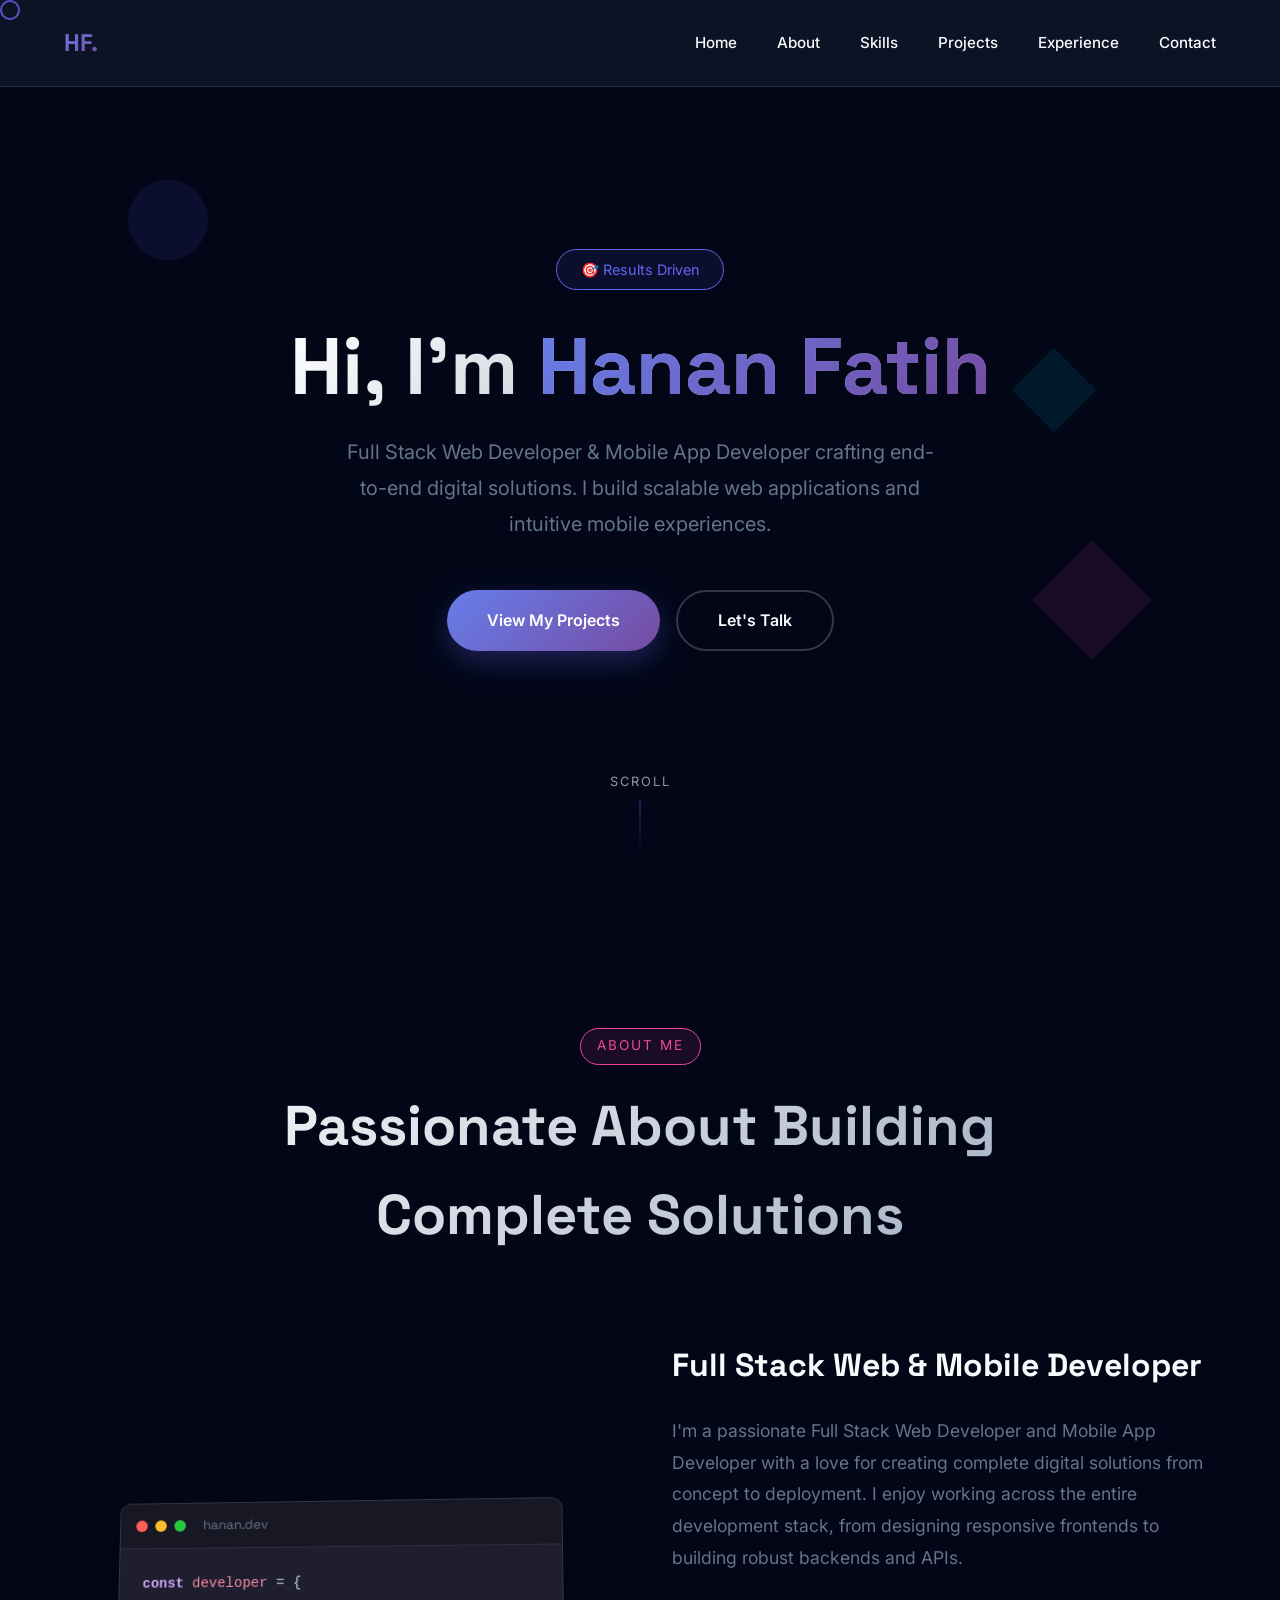
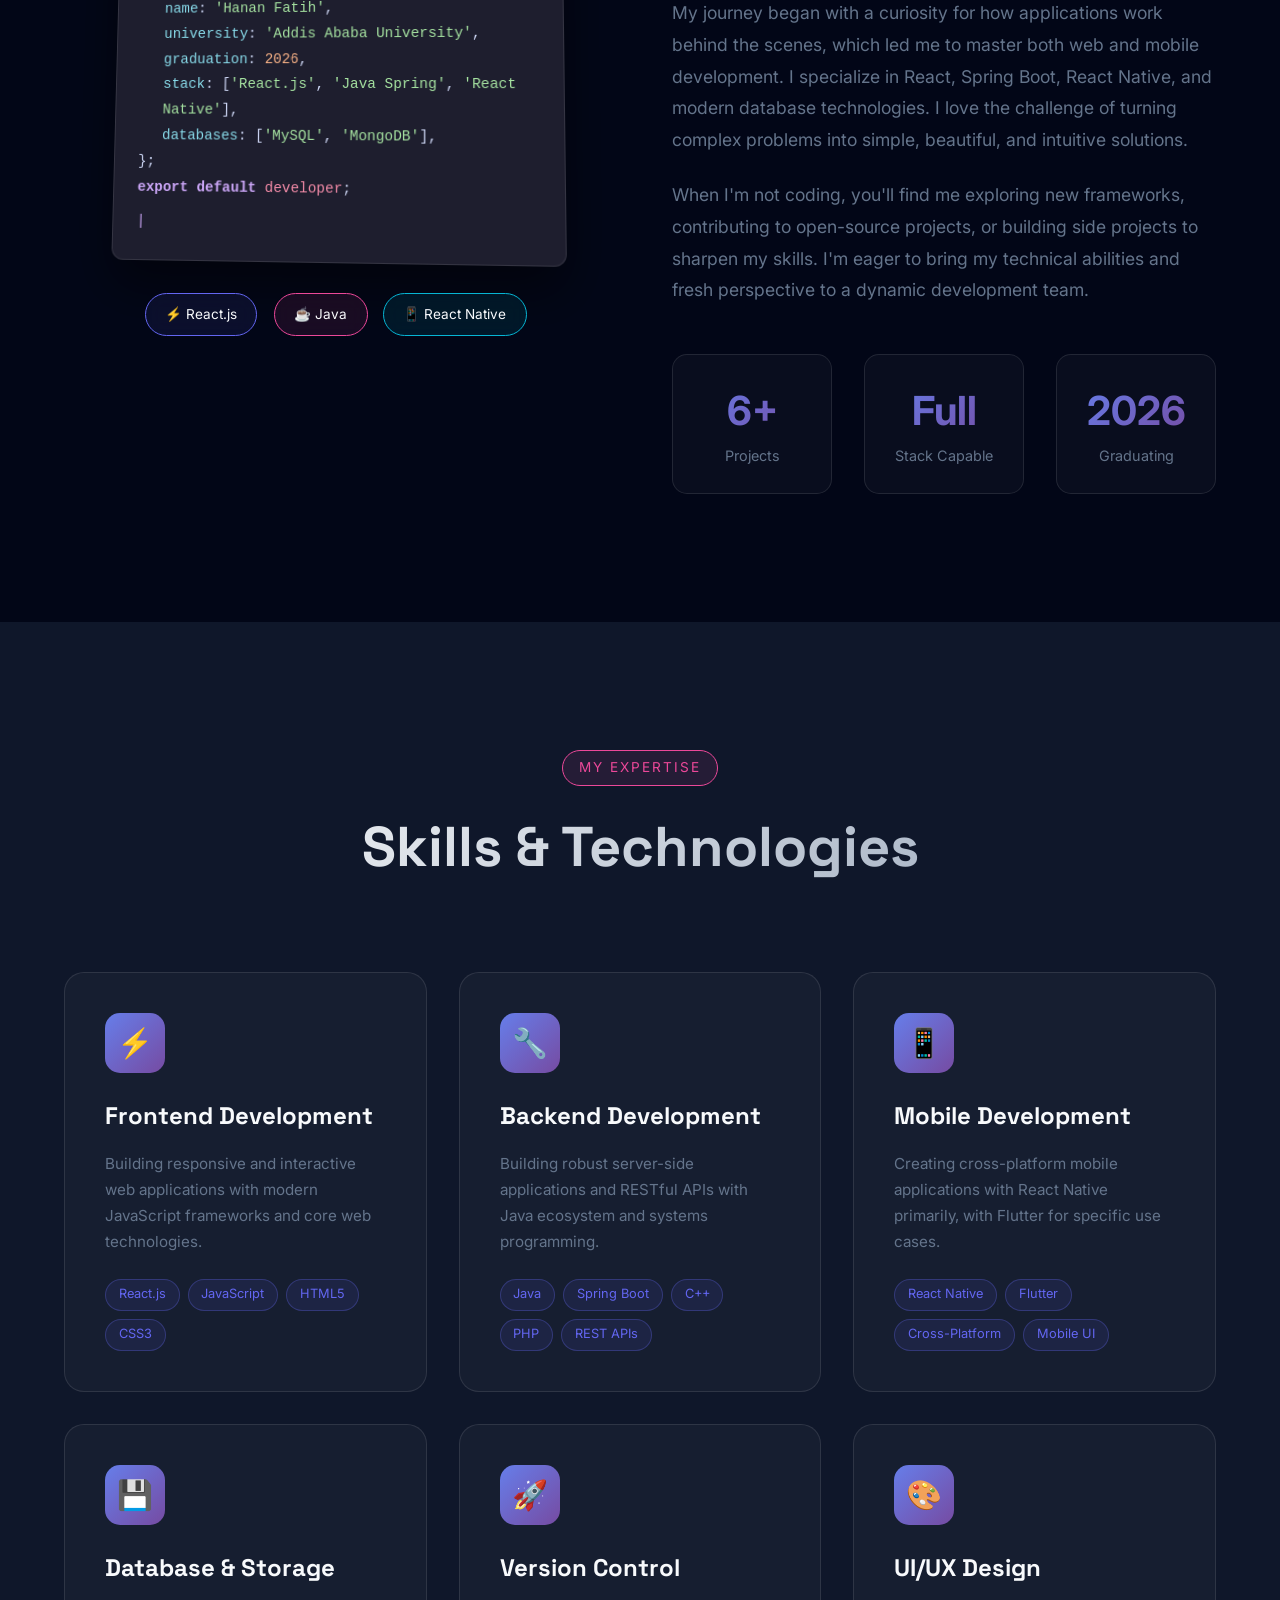
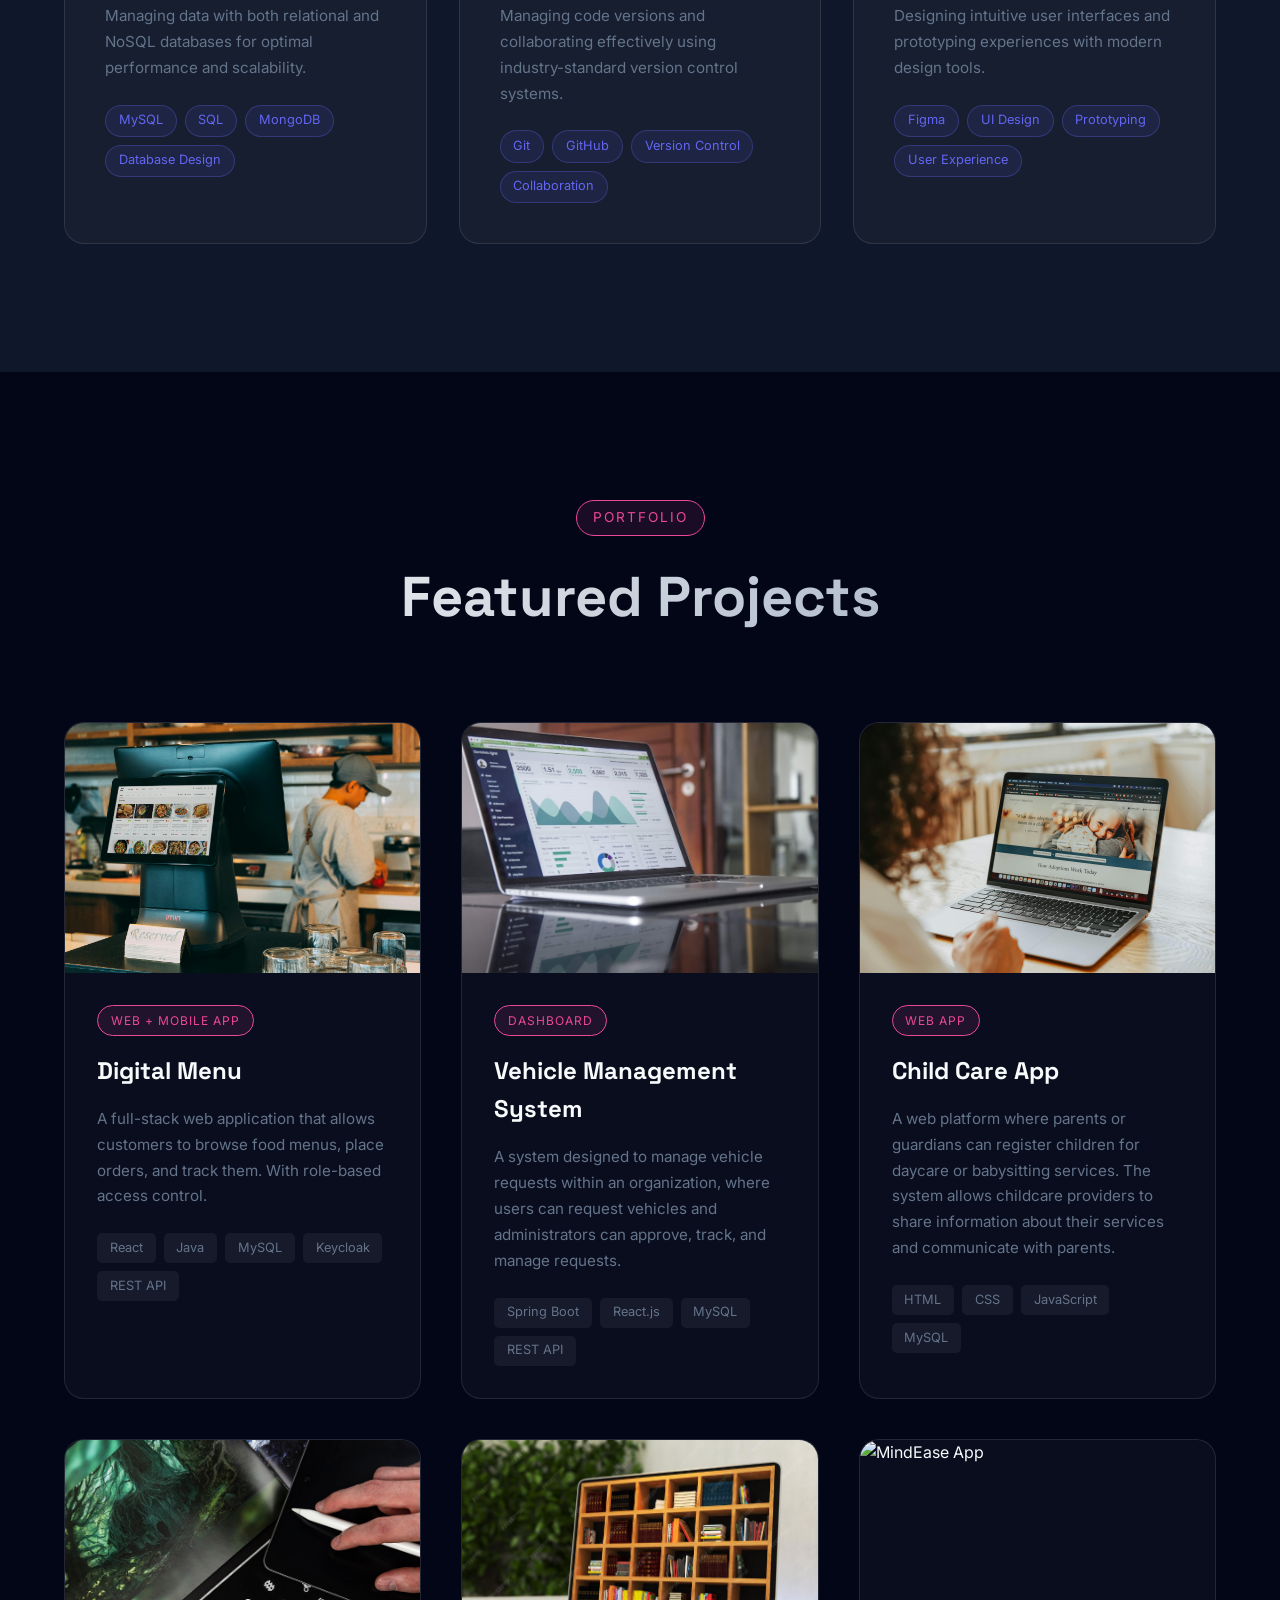
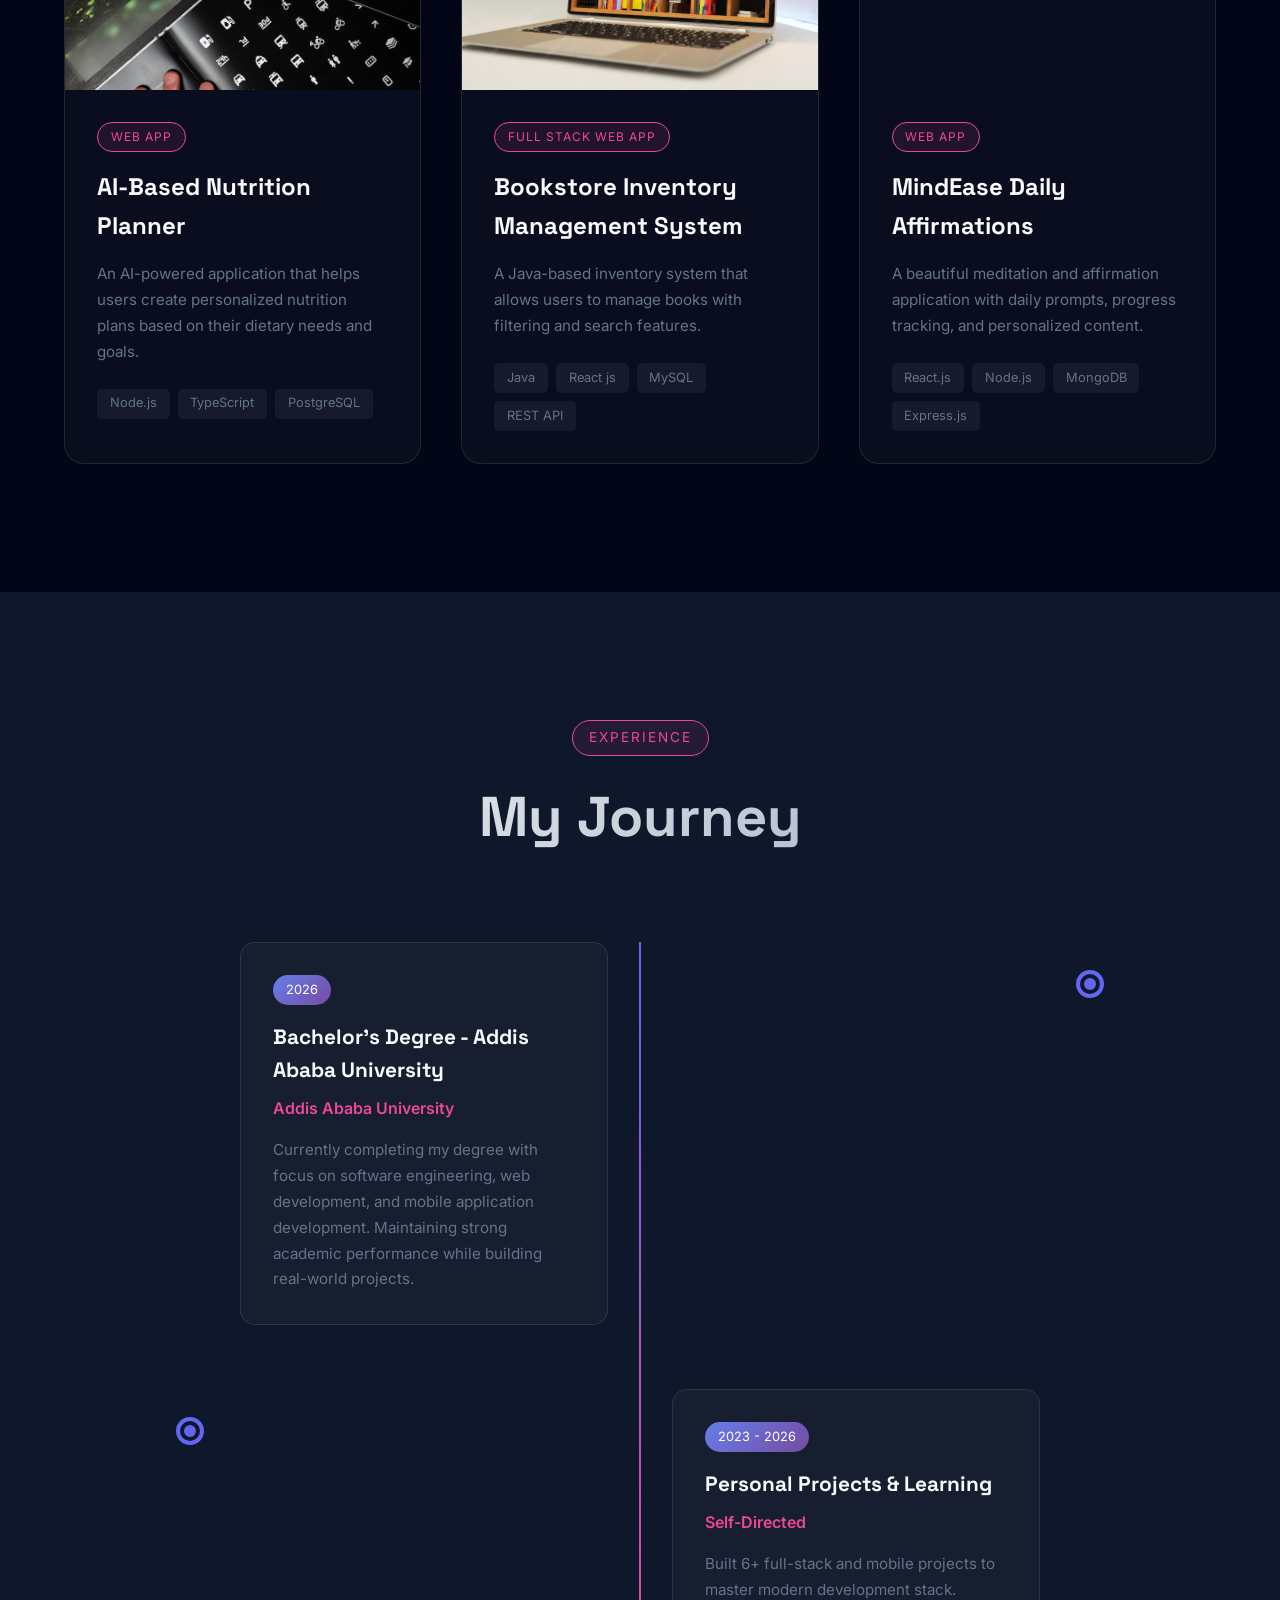
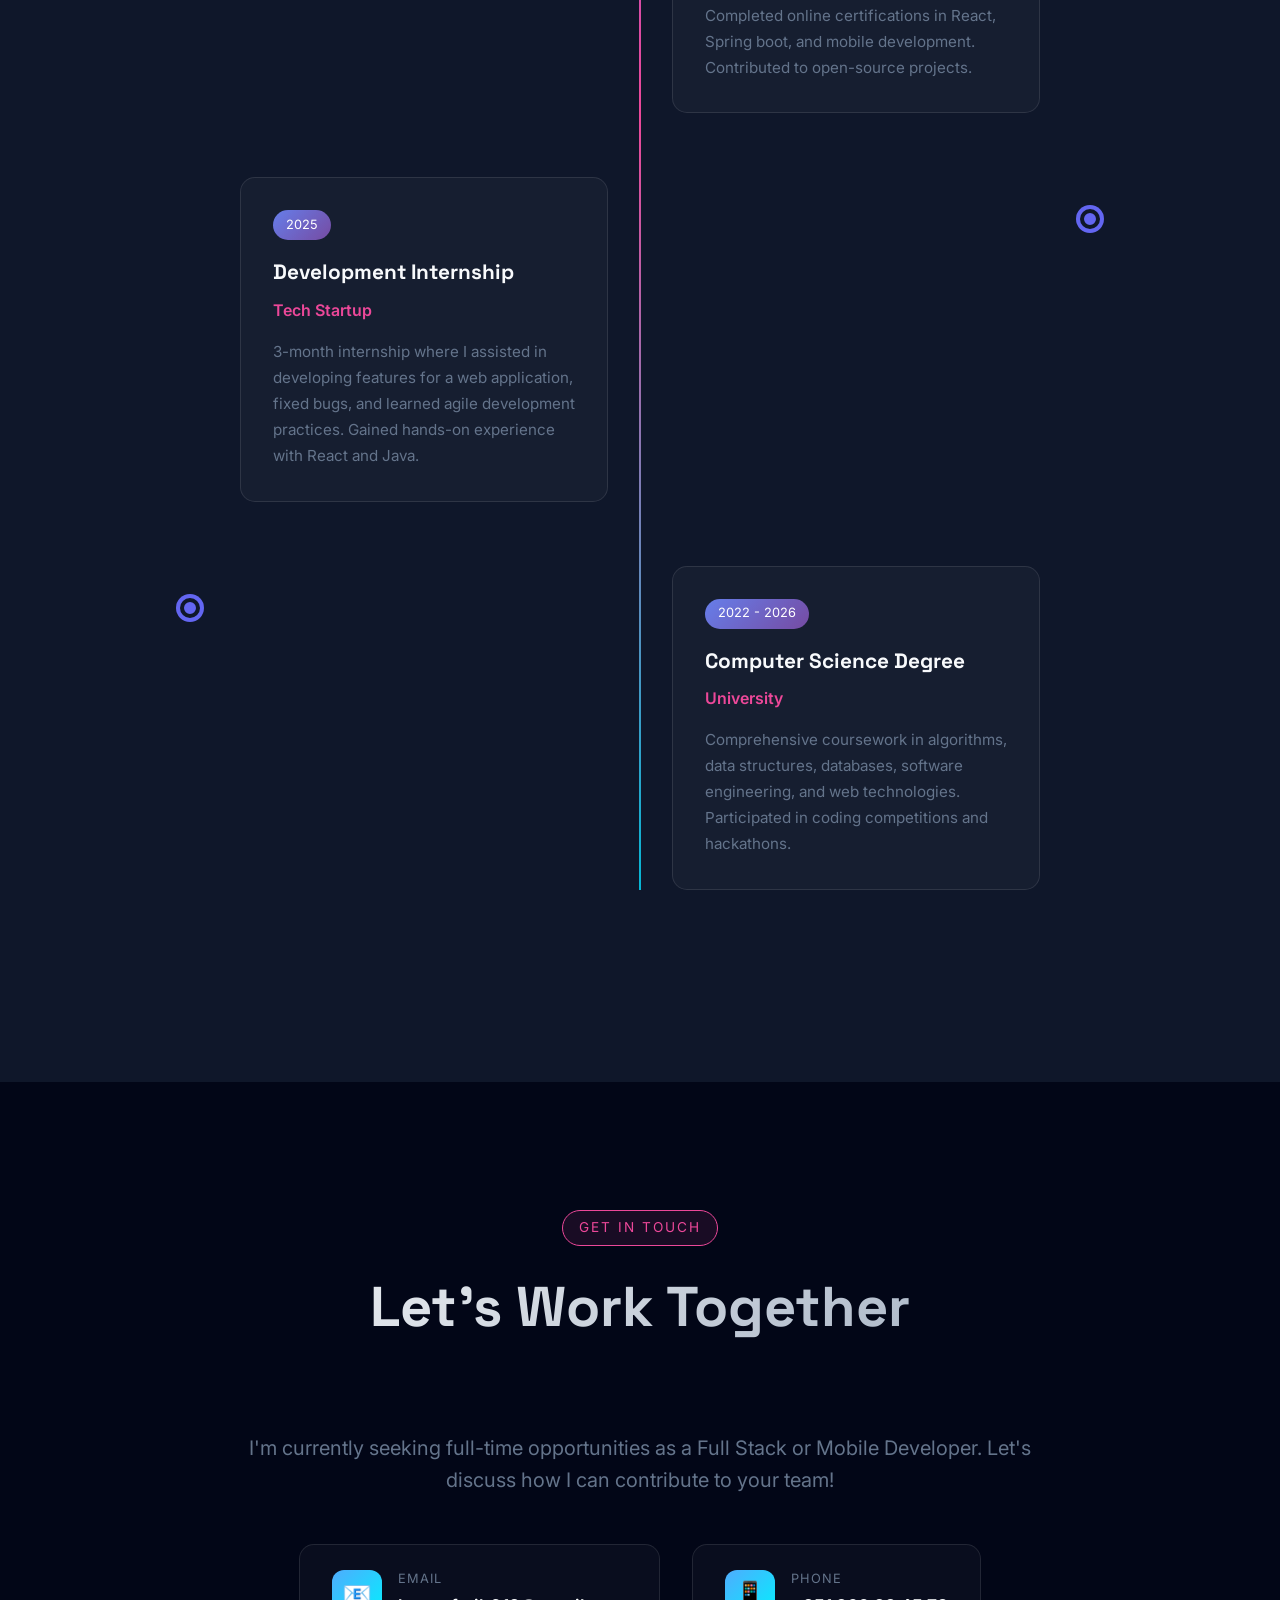
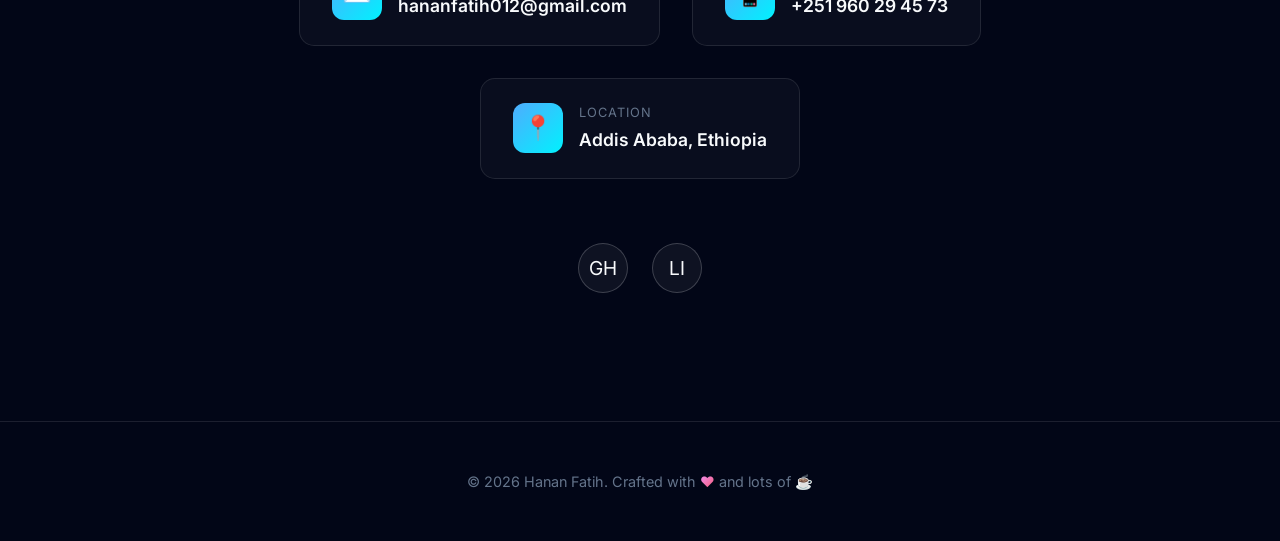
==== commit 6d02645a: "Link Insertions" ====
--- a/index.html
+++ b/index.html
@@ -218,8 +218,8 @@
                     <img src="./assets/DigitalMenu.jpg" alt="Digital Menu">
                     <div class="project-overlay">
                         <div class="project-links">
-                            <a href="#" class="project-link" title="View Live">🔗</a>
-                            <a href="#" class="project-link" title="View Code">💻</a>
+                            <a href="https://digital-menu.vercel.app/" class="project-link" title="View Live">🔗</a>
+                            <a href="https://github.com/hanufa10/Digital_Menu" class="project-link" title="View Code">💻</a>
                         </div>
                     </div>
                 </div>
@@ -241,8 +241,8 @@
                     <img src="./assets/vehicleWeb.jpg" alt="Vehicle Management System">
                     <div class="project-overlay">
                         <div class="project-links">
-                            <a href="#" class="project-link" title="View Live">🔗</a>
-                            <a href="#" class="project-link" title="View Code">💻</a>
+                            <a href="https://vehicle-requesting-system.vercel.app/" class="project-link" title="View Live">🔗</a>
+                            <a href="https://github.com/hanufa10/Vehicle_Requesting_System" class="project-link" title="View Code">💻</a>
                         </div>
                     </div>
                 </div>
@@ -263,8 +263,8 @@
                     <img src="./assets/ChildCare.jpg" alt="Task Management App">
                     <div class="project-overlay">
                         <div class="project-links">
-                            <a href="#" class="project-link" title="View Live">🔗</a>
-                            <a href="#" class="project-link" title="View Code">💻</a>
+                            <a href="https://eshururu.vercel.app/" class="project-link" title="View Live">🔗</a>
+                            <a href="https://github.com/devhan-abdu/Eshururu" class="project-link" title="View Code">💻</a>
                         </div>
                     </div>
                 </div>
@@ -285,19 +285,19 @@
                     <img src="./assets/TodoApp.jpg" alt="To-do List Manager">
                     <div class="project-overlay">
                         <div class="project-links">
-                            <a href="#" class="project-link" title="View Live">🔗</a>
-                            <a href="#" class="project-link" title="View Code">💻</a>
+                            <a href="https://ai-based-nutiriton-planer.vercel.app/" class="project-link" title="View Live">🔗</a>
+                            <a href="https://github.com/hanufa10/ai-based-nutiriton-planer" class="project-link" title="View Code">💻</a>
                         </div>
                     </div>
                 </div>
                 <div class="project-content">
-                    <span class="project-category">Desktop App</span>
-                    <h3>To-do List Manager</h3>
-                    <p>A simple yet effective to-do list application with task prioritization, due dates, and progress tracking.</p>
+                    <span class="project-category">Web App</span>
+                    <h3>AI-Based Nutrition Planner</h3>
+                    <p>An AI-powered application that helps users create personalized nutrition plans based on their dietary needs and goals.</p>
                     <div class="project-tech">
-                        <span class="tech-tag">Java</span>
-                        <span class="tech-tag">Spring Boot</span>
-                        <span class="tech-tag">MySQL</span>
+                        <span class="tech-tag">Node.js</span>
+                        <span class="tech-tag">TypeScript</span>
+                        <span class="tech-tag">PostgreSQL</span>
                     </div>
                 </div>
             </div>
@@ -328,8 +328,8 @@
                     <img src="./assets/mentalHealth.jpg" alt="MindEase App">
                     <div class="project-overlay">
                         <div class="project-links">
-                            <a href="#" class="project-link" title="View Live">🔗</a>
-                            <a href="#" class="project-link" title="View Code">💻</a>
+                            <a href="https://mindease.vercel.app/" class="project-link" title="View Live">🔗</a>
+                            <a href="https://github.com/hanufa10/mindEase" class="project-link" title="View Code">💻</a>
                         </div>
                     </div>
                 </div>
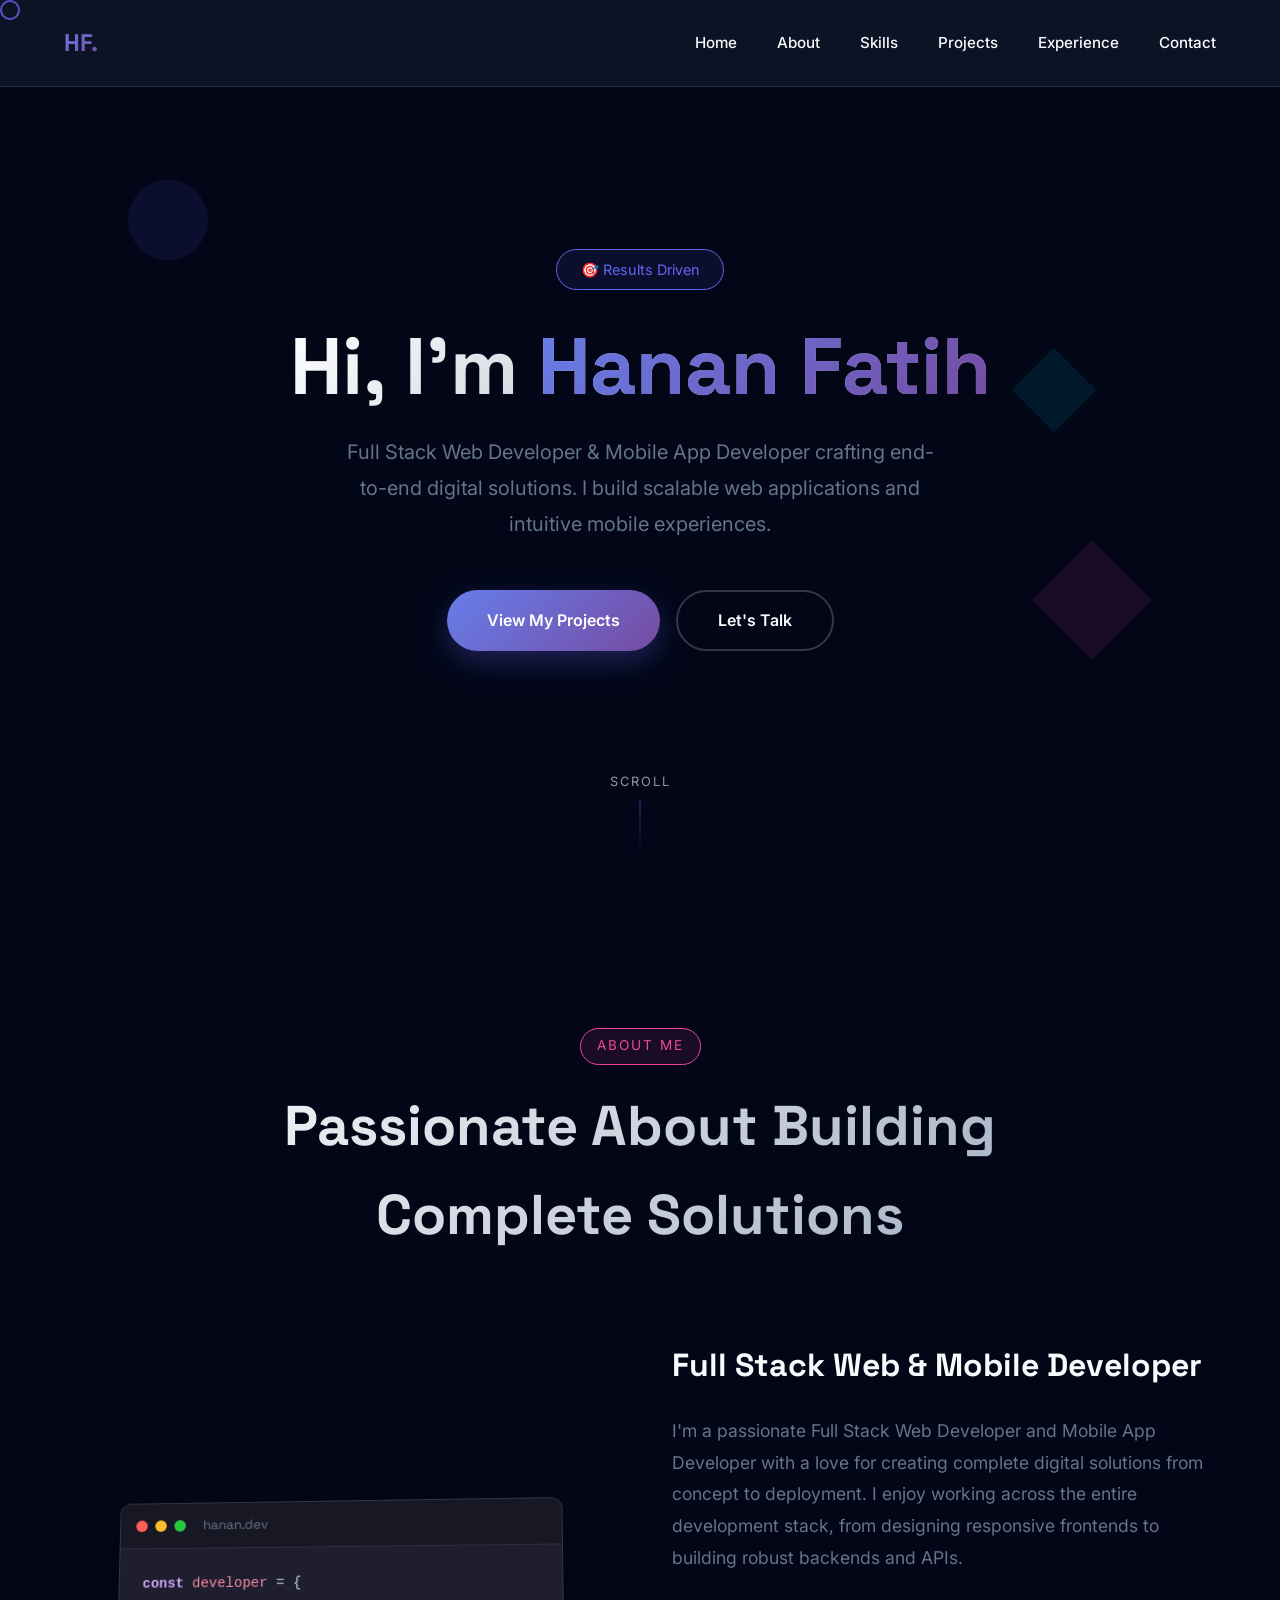
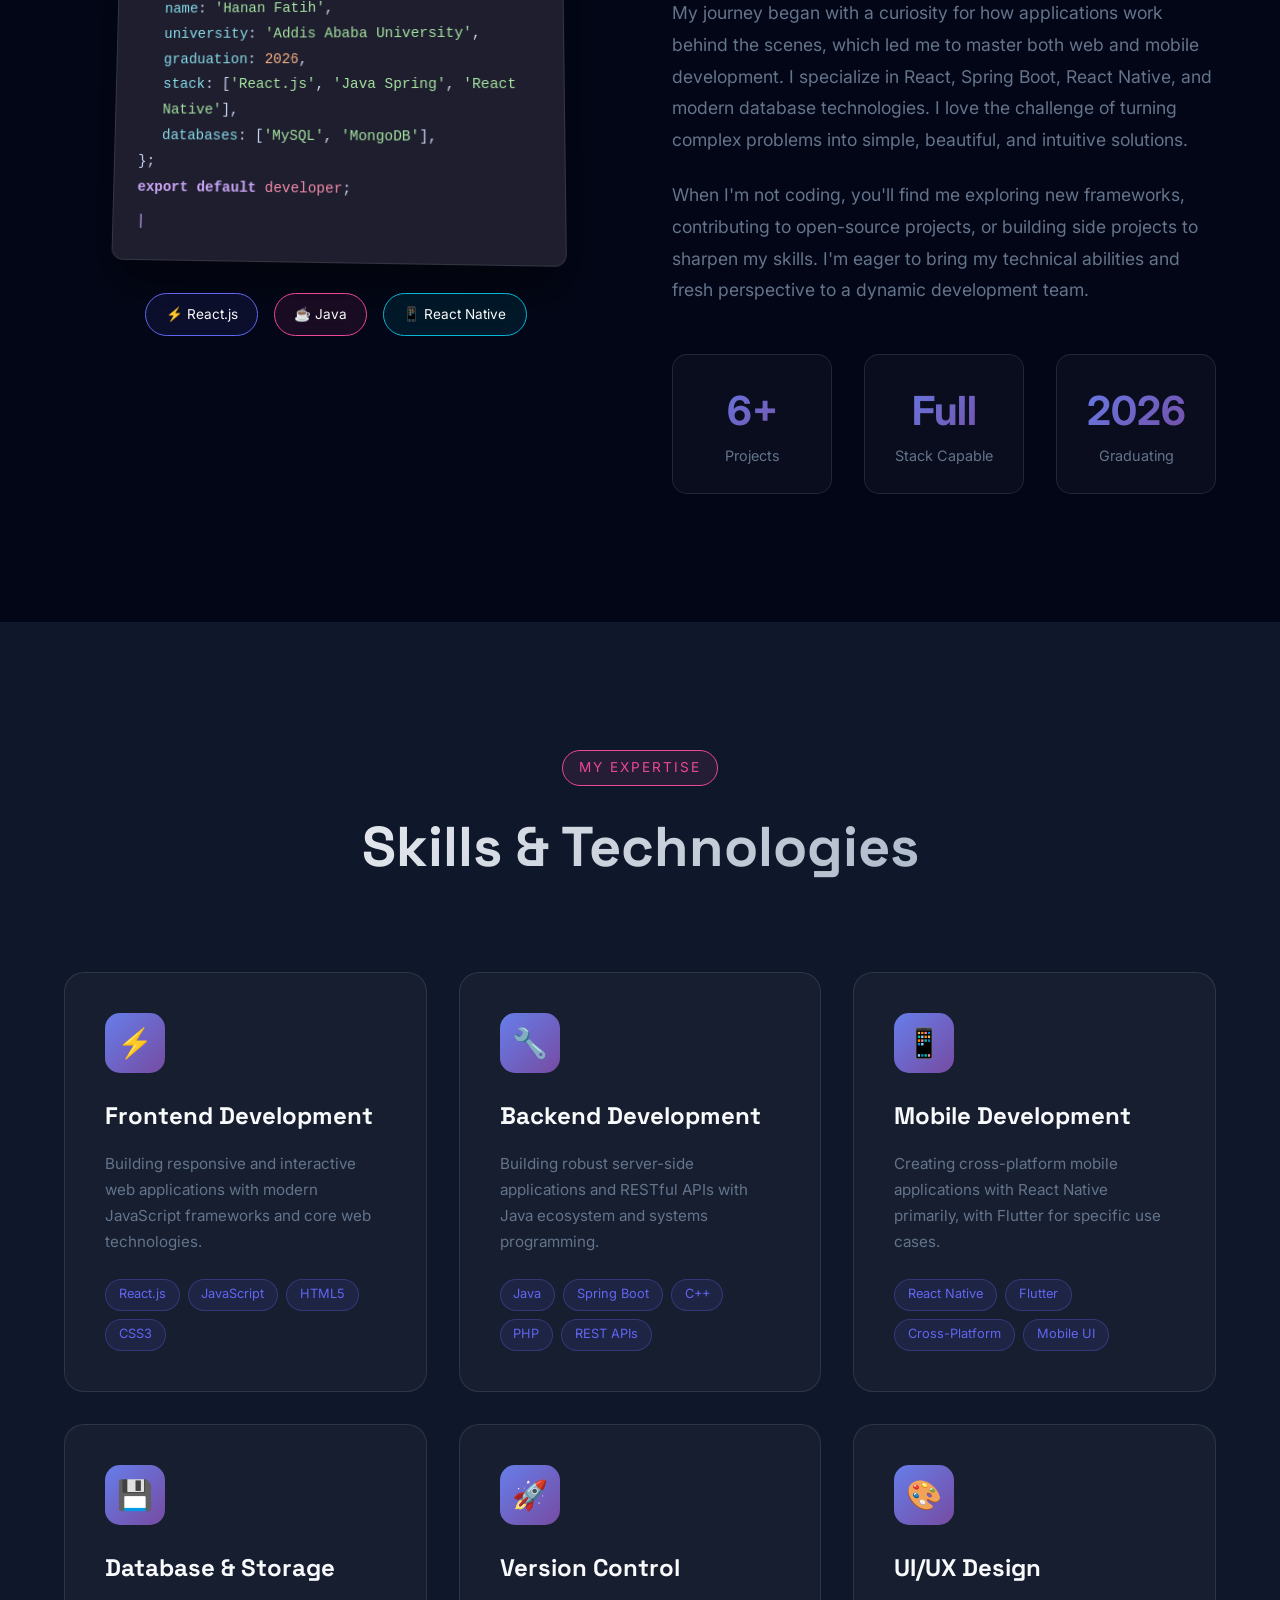
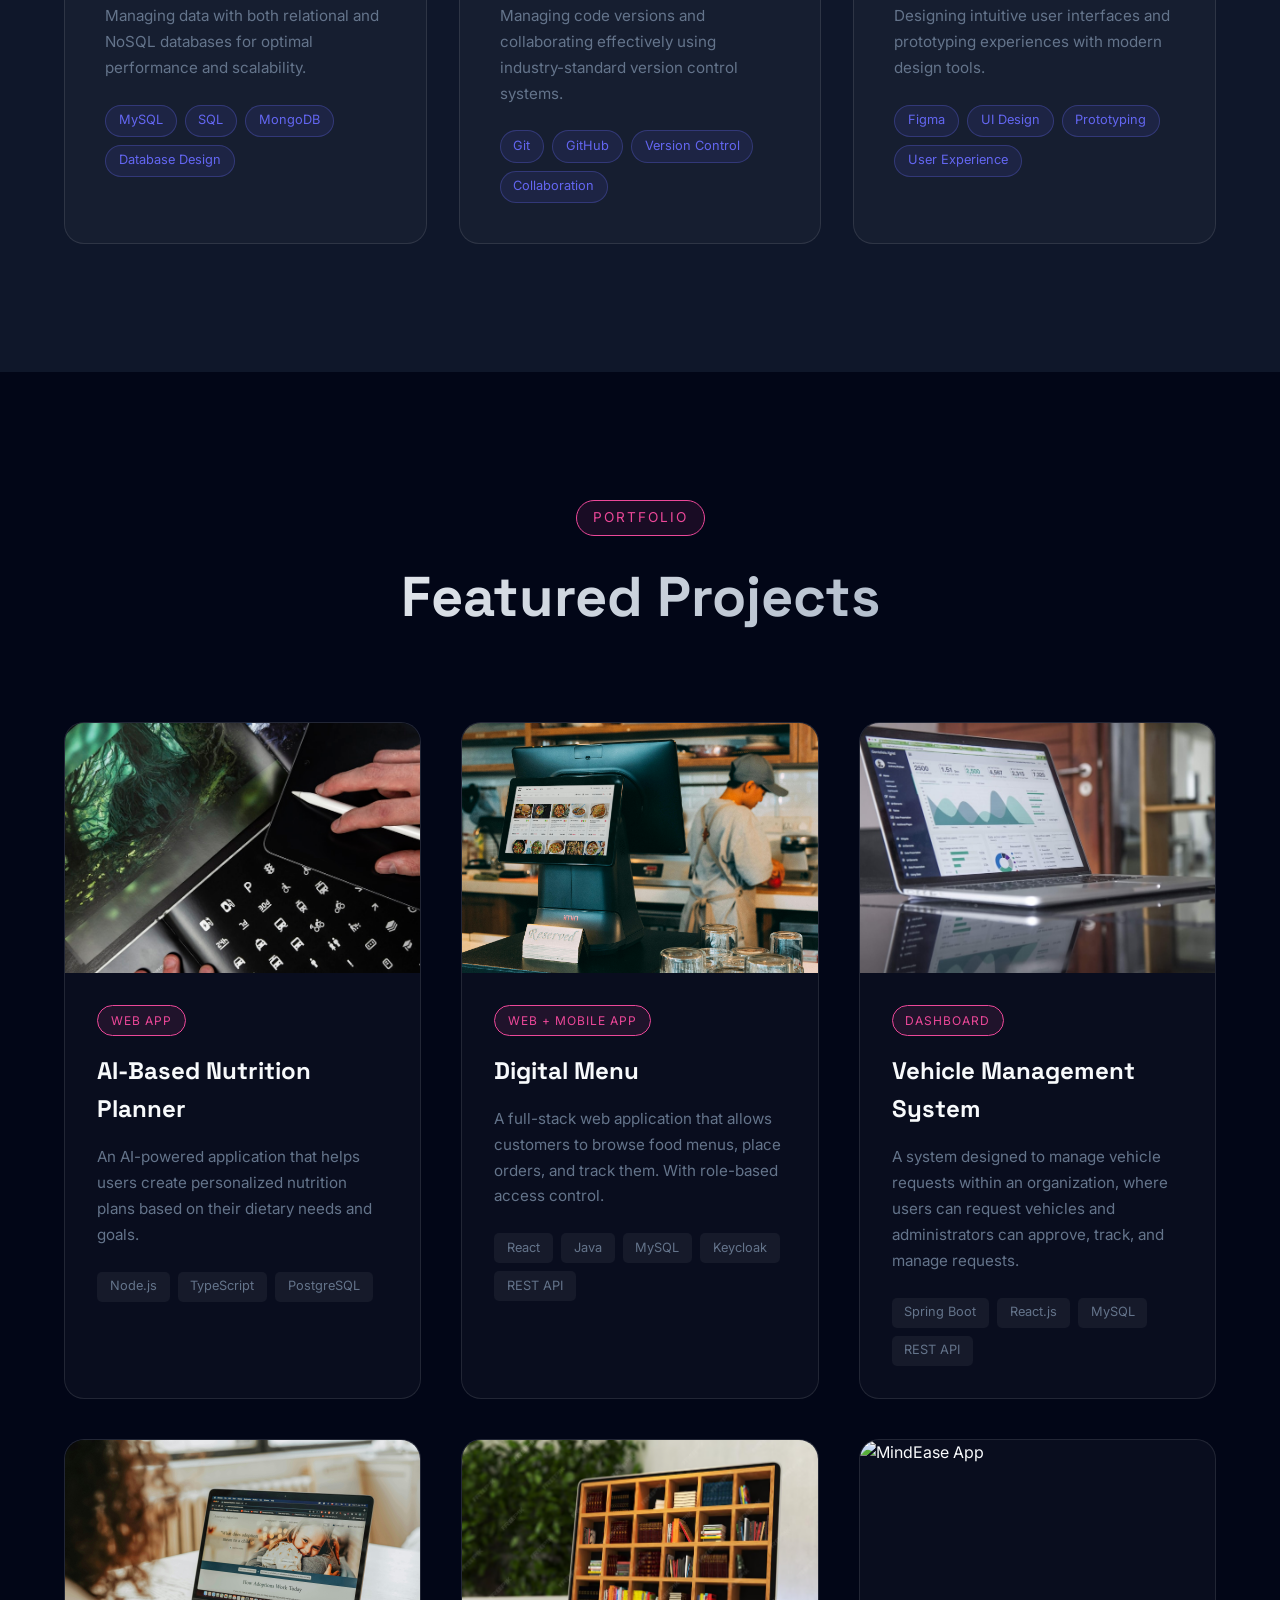
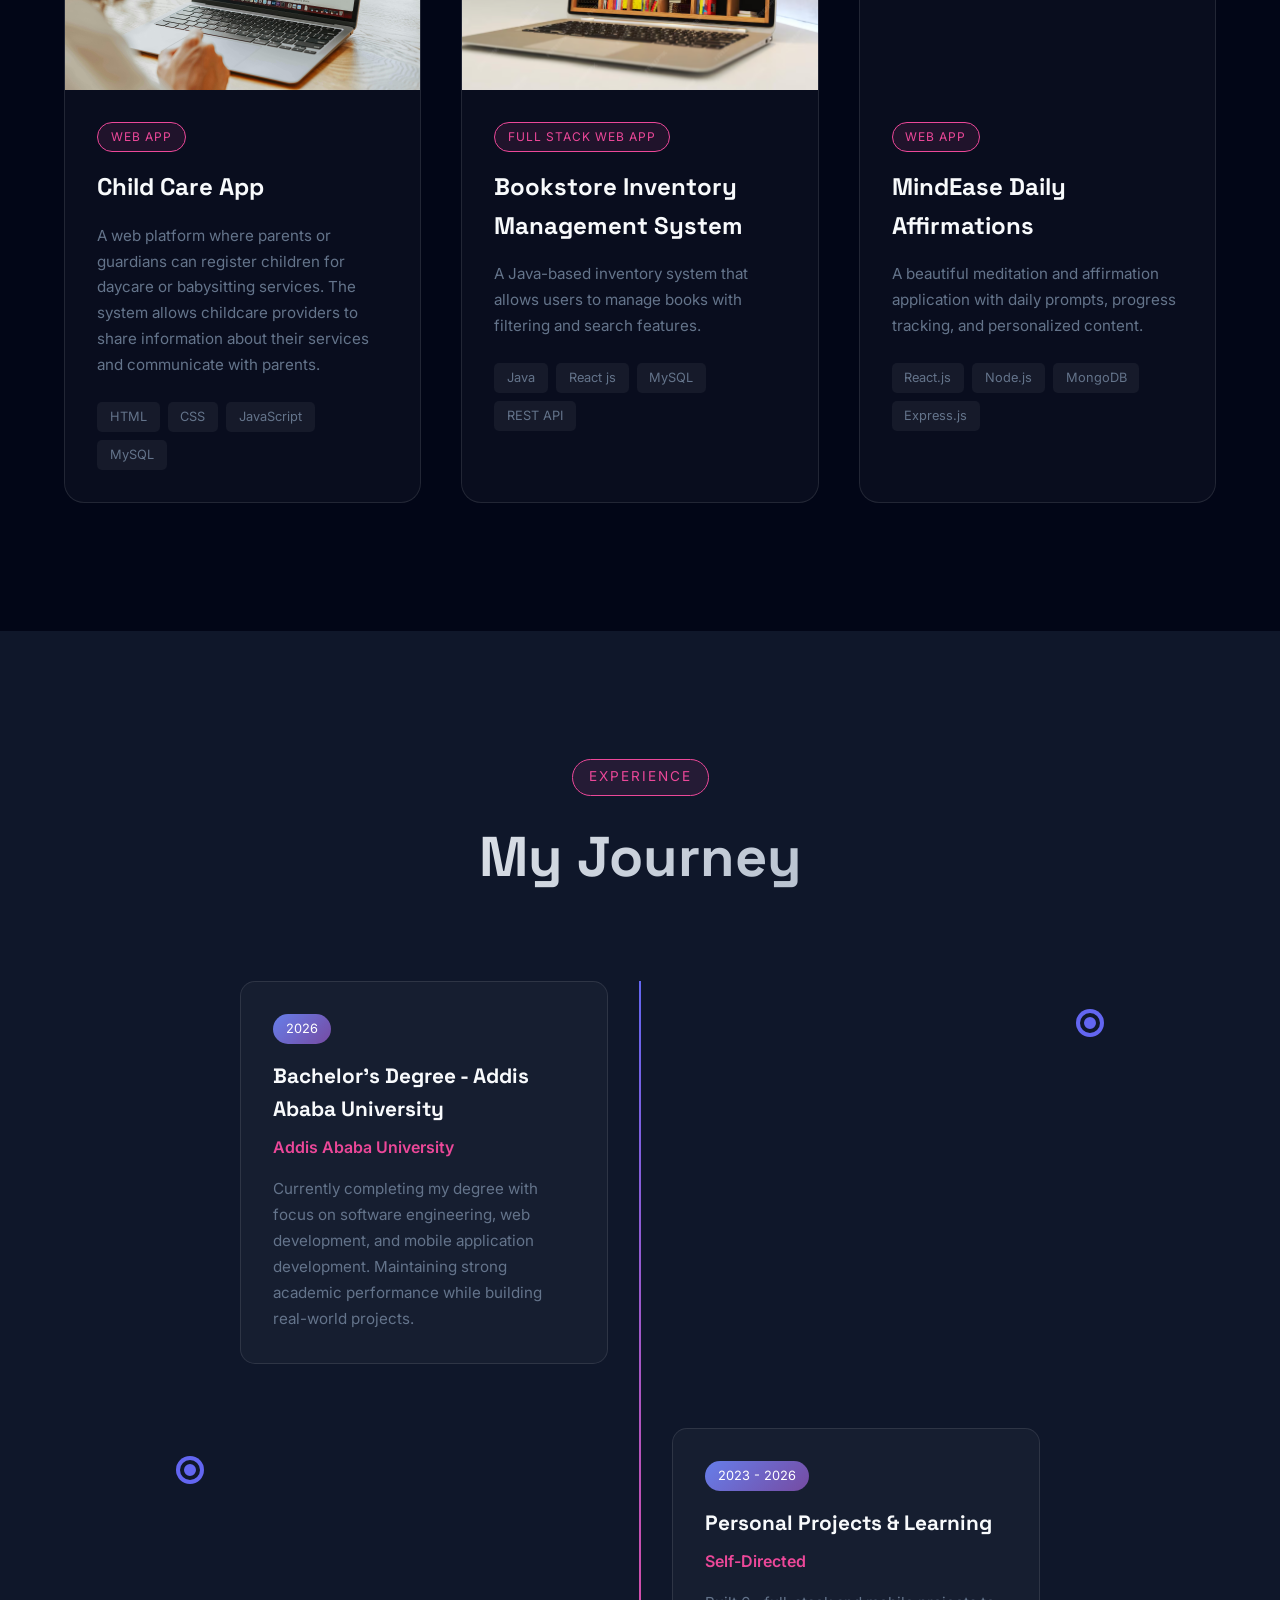
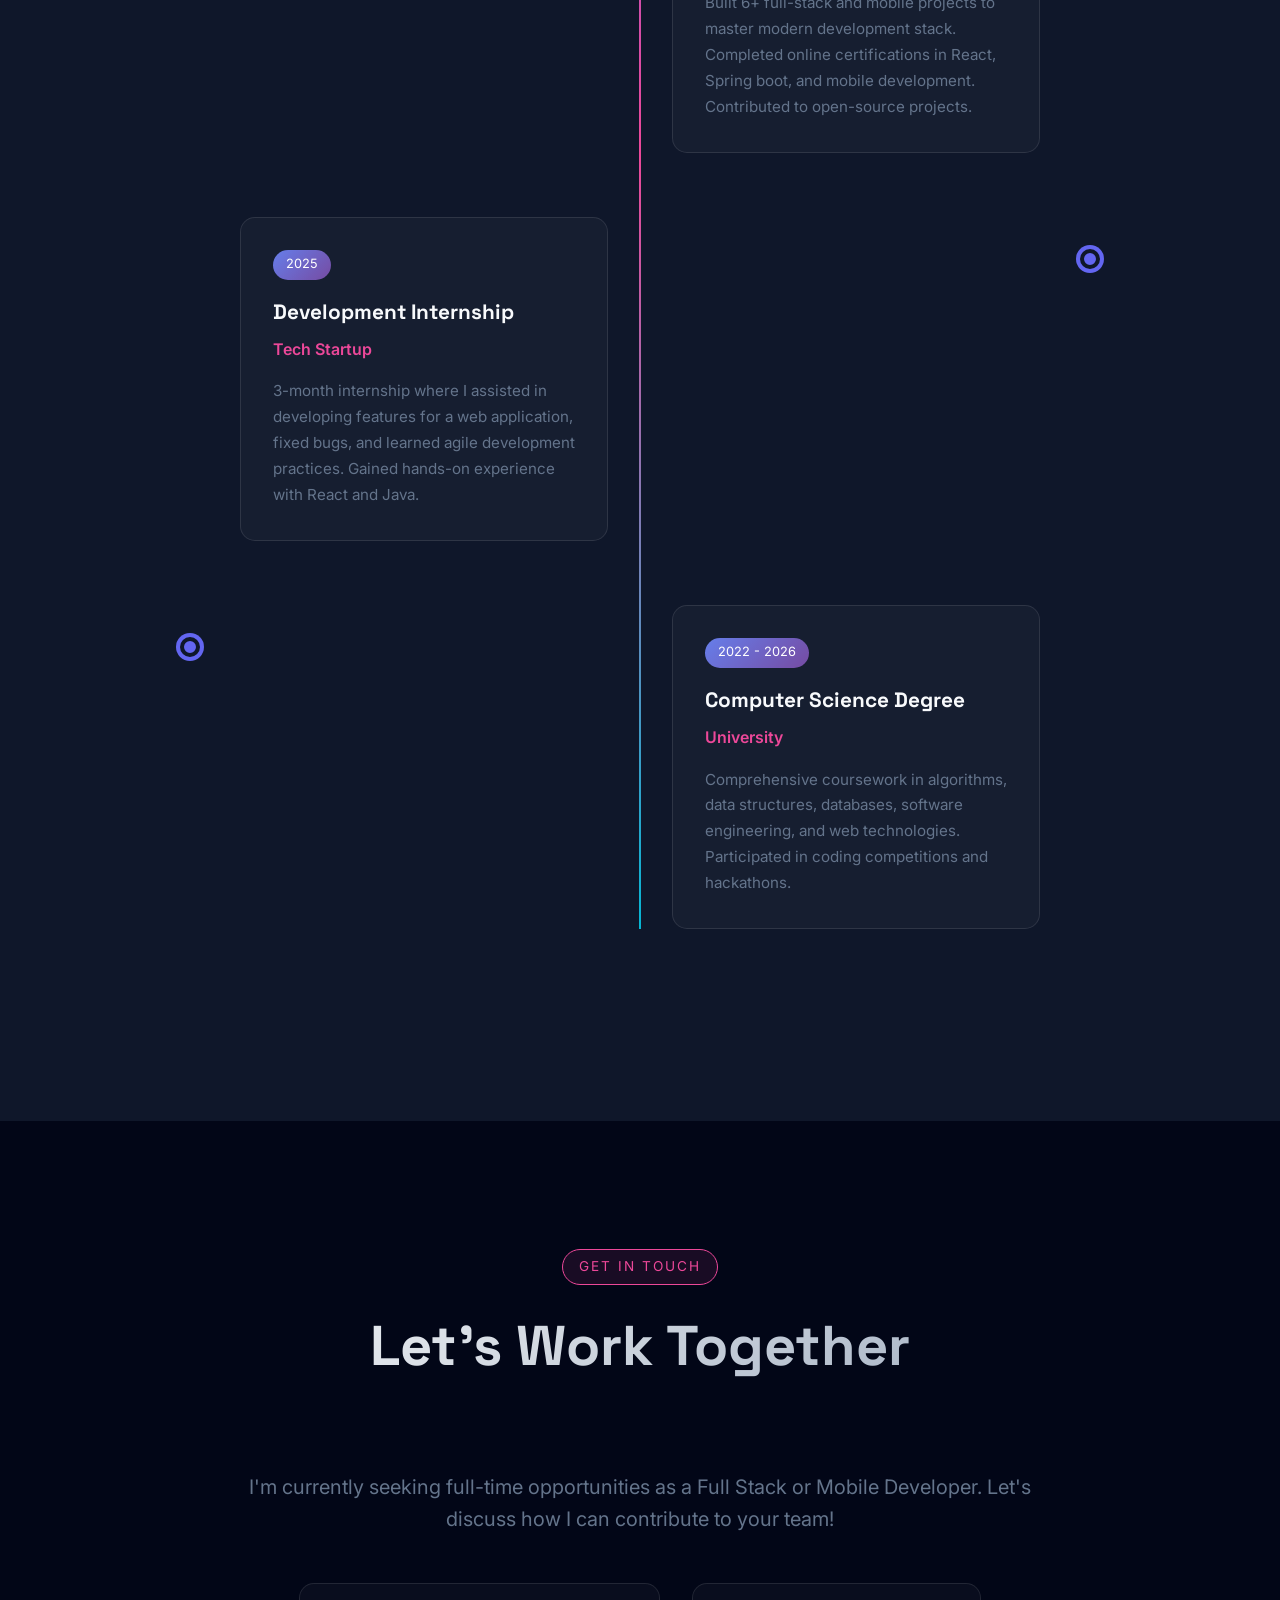
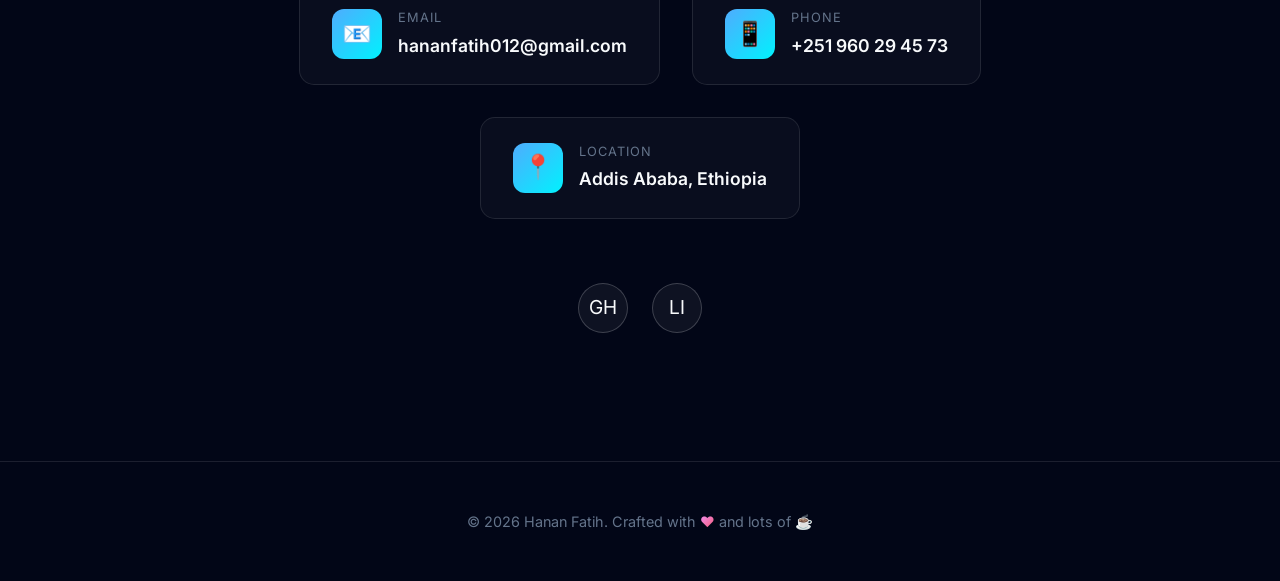
==== commit 02722d1f: "naming change" ====
--- a/index.html
+++ b/index.html
@@ -215,6 +215,27 @@
         <div class="projects-grid">
             <div class="project-card reveal">
                 <div class="project-image">
+                    <img src="./assets/SmartNutri.jpg" alt="Smart Nutrition Planner">
+                    <div class="project-overlay">
+                        <div class="project-links">
+                            <a href="https://ai-based-nutiriton-planer.vercel.app/" class="project-link" title="View Live">🔗</a>
+                            <a href="https://github.com/hanufa10/ai-based-nutiriton-planer" class="project-link" title="View Code">💻</a>
+                        </div>
+                    </div>
+                </div>
+                <div class="project-content">
+                    <span class="project-category">Web App</span>
+                    <h3>AI-Based Nutrition Planner</h3>
+                    <p>An AI-powered application that helps users create personalized nutrition plans based on their dietary needs and goals.</p>
+                    <div class="project-tech">
+                        <span class="tech-tag">Node.js</span>
+                        <span class="tech-tag">TypeScript</span>
+                        <span class="tech-tag">PostgreSQL</span>
+                    </div>
+                </div>
+            </div>
+            <div class="project-card reveal">
+                <div class="project-image">
                     <img src="./assets/DigitalMenu.jpg" alt="Digital Menu">
                     <div class="project-overlay">
                         <div class="project-links">
@@ -277,27 +298,6 @@
                         <span class="tech-tag">CSS</span>
                         <span class="tech-tag">JavaScript</span>
                         <span class="tech-tag">MySQL</span>
-                    </div>
-                </div>
-            </div>
-            <div class="project-card reveal">
-                <div class="project-image">
-                    <img src="./assets/TodoApp.jpg" alt="To-do List Manager">
-                    <div class="project-overlay">
-                        <div class="project-links">
-                            <a href="https://ai-based-nutiriton-planer.vercel.app/" class="project-link" title="View Live">🔗</a>
-                            <a href="https://github.com/hanufa10/ai-based-nutiriton-planer" class="project-link" title="View Code">💻</a>
-                        </div>
-                    </div>
-                </div>
-                <div class="project-content">
-                    <span class="project-category">Web App</span>
-                    <h3>AI-Based Nutrition Planner</h3>
-                    <p>An AI-powered application that helps users create personalized nutrition plans based on their dietary needs and goals.</p>
-                    <div class="project-tech">
-                        <span class="tech-tag">Node.js</span>
-                        <span class="tech-tag">TypeScript</span>
-                        <span class="tech-tag">PostgreSQL</span>
                     </div>
                 </div>
             </div>
